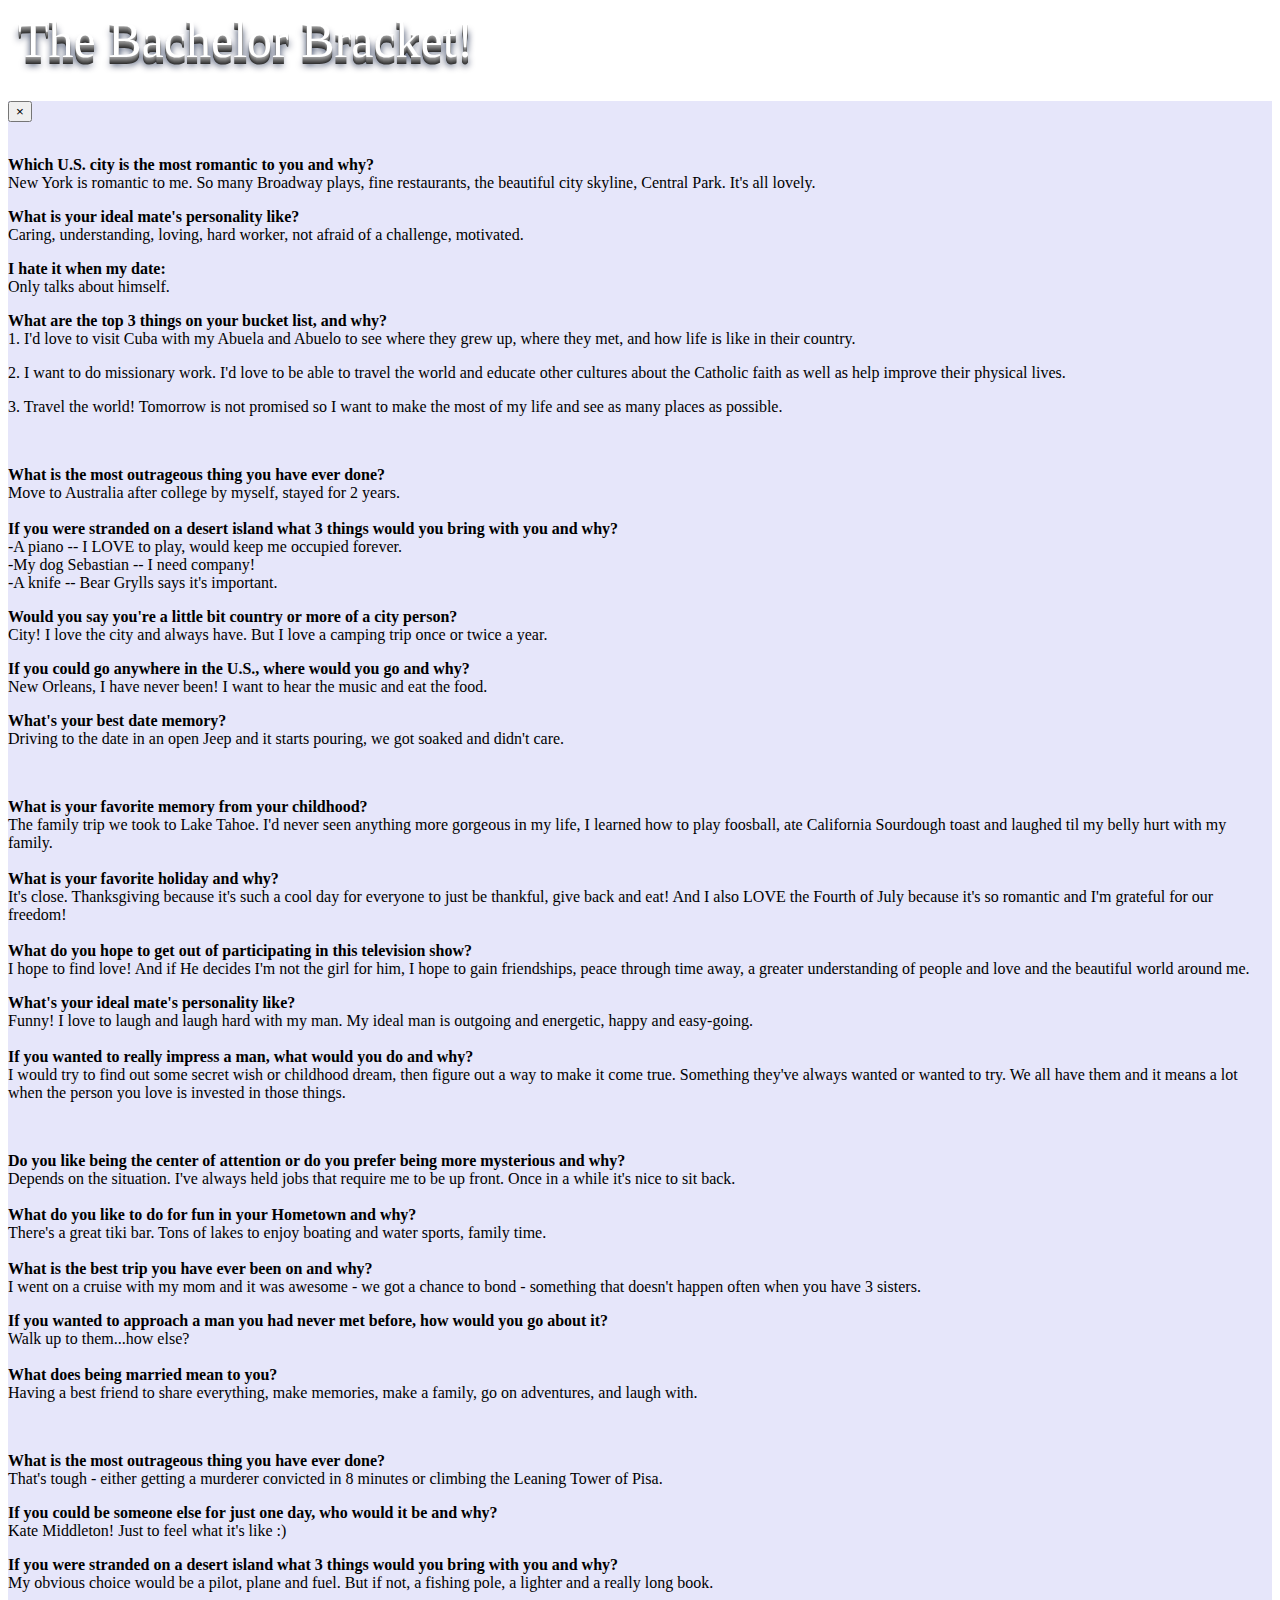
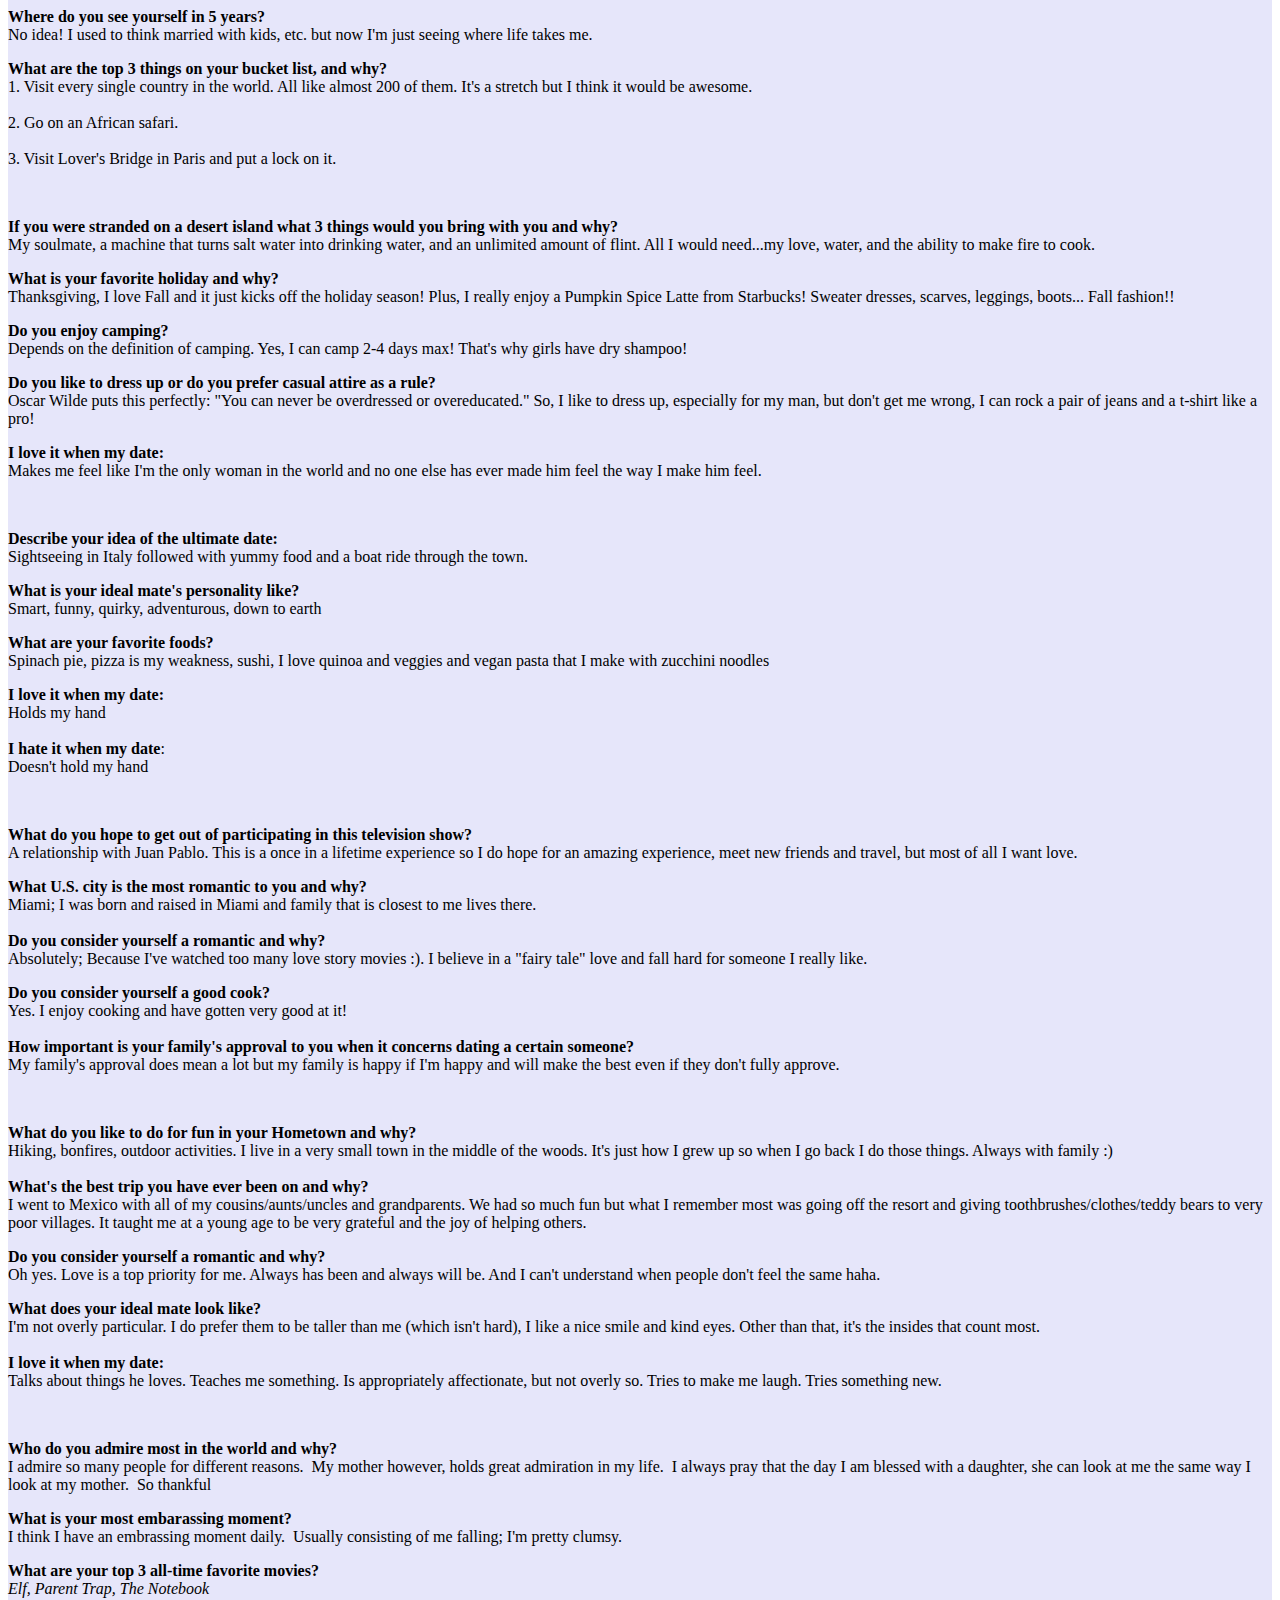
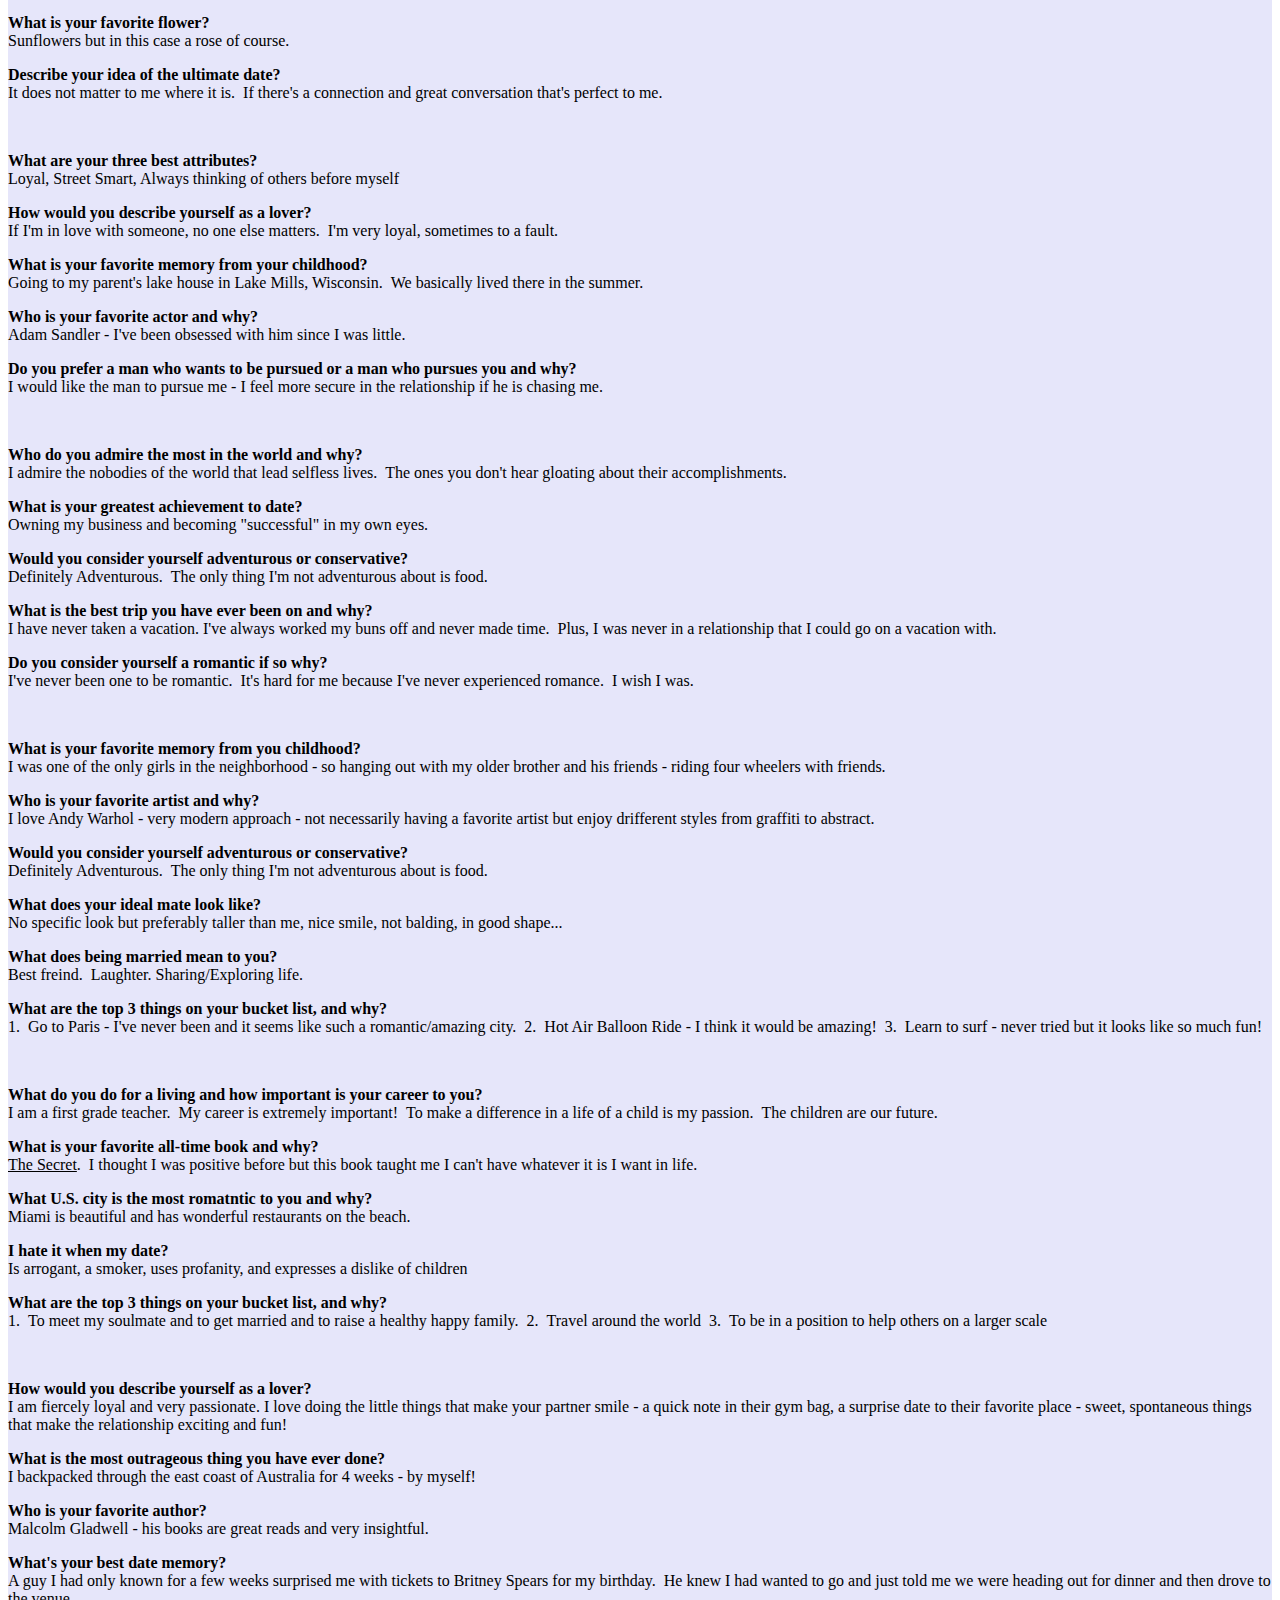
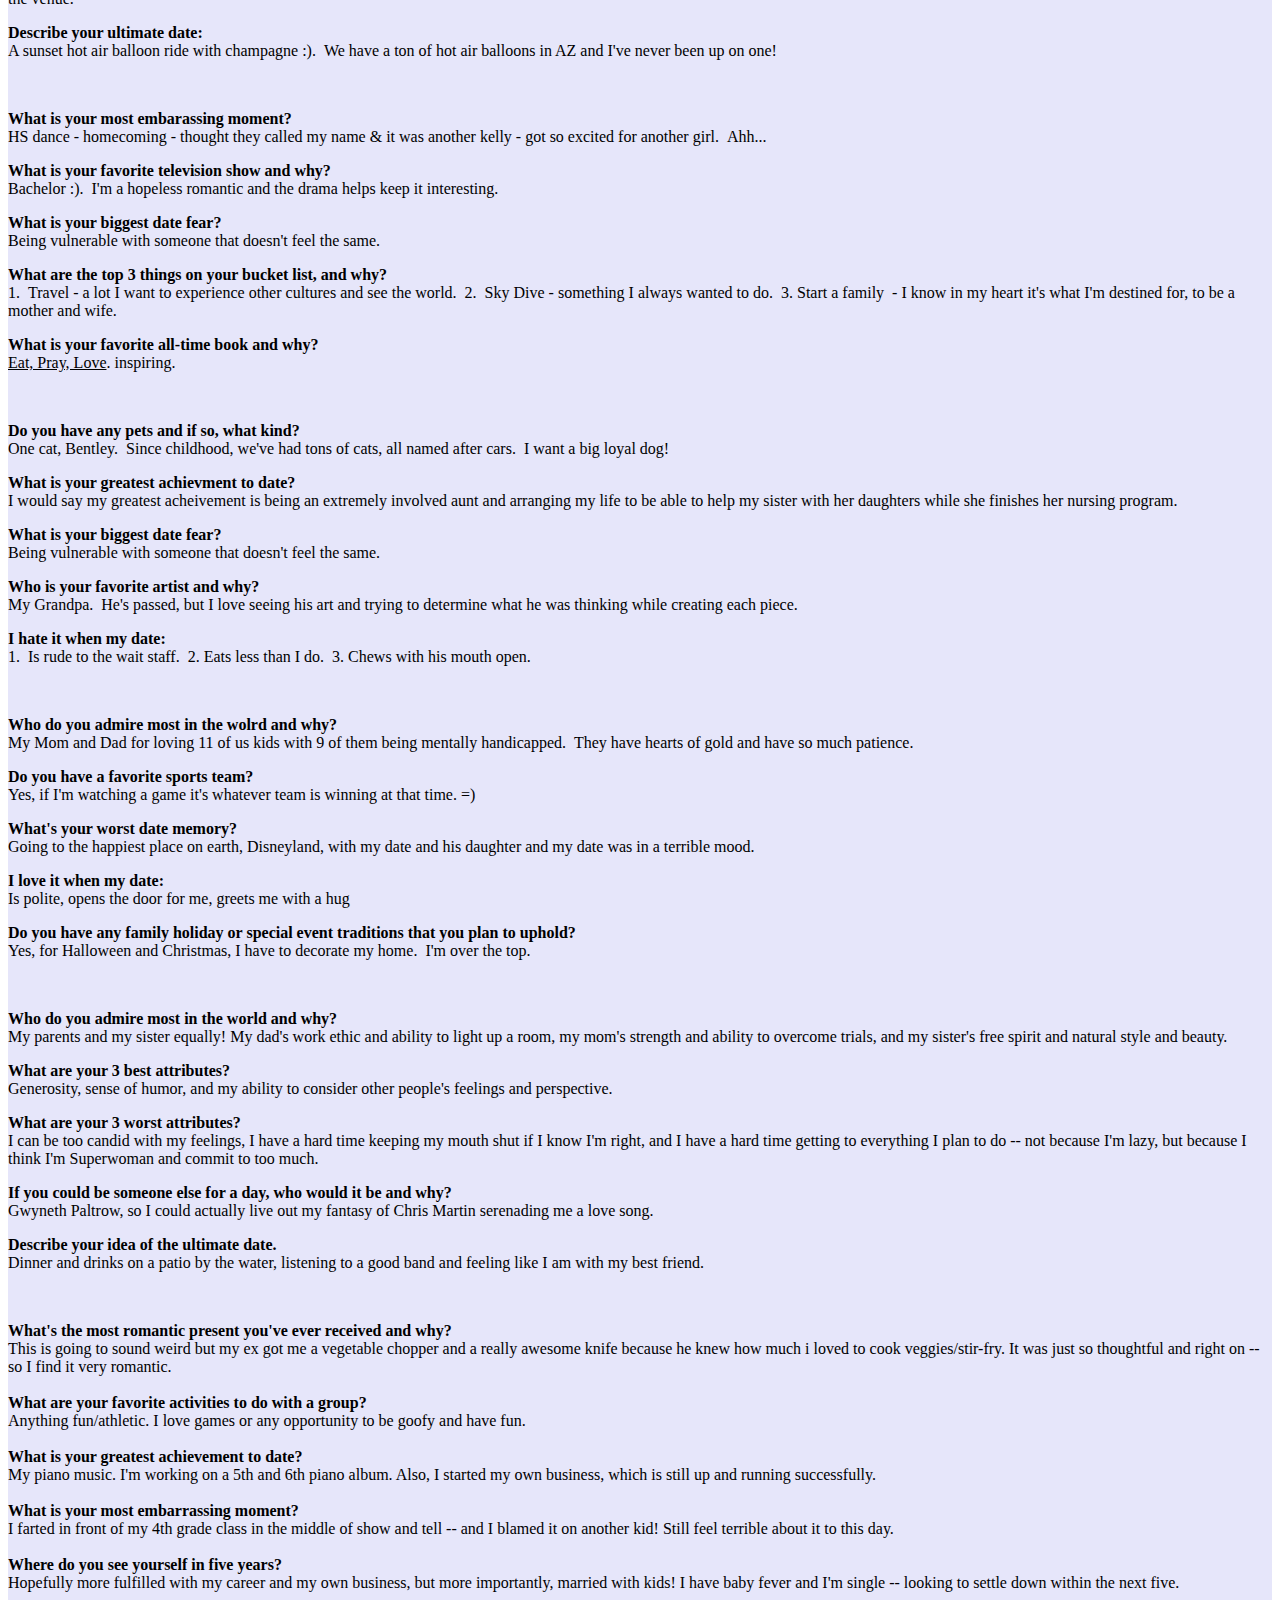
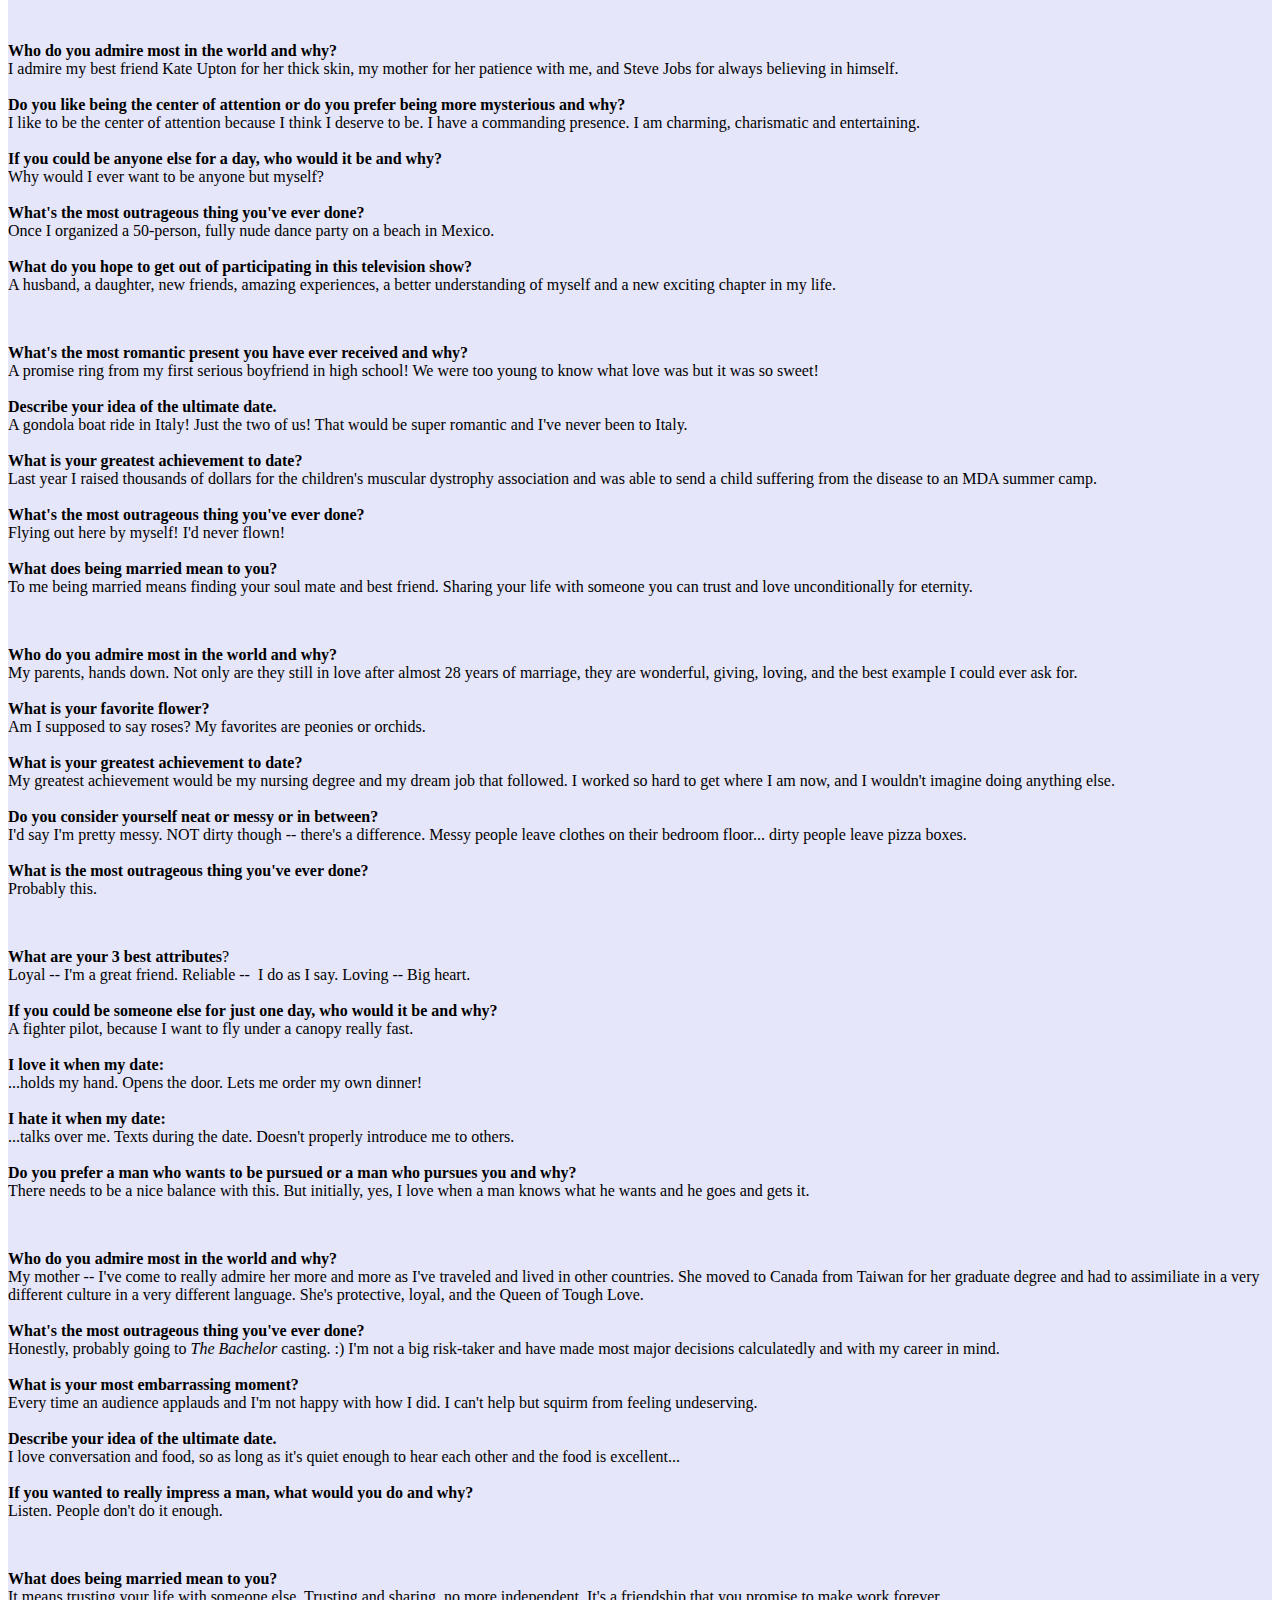
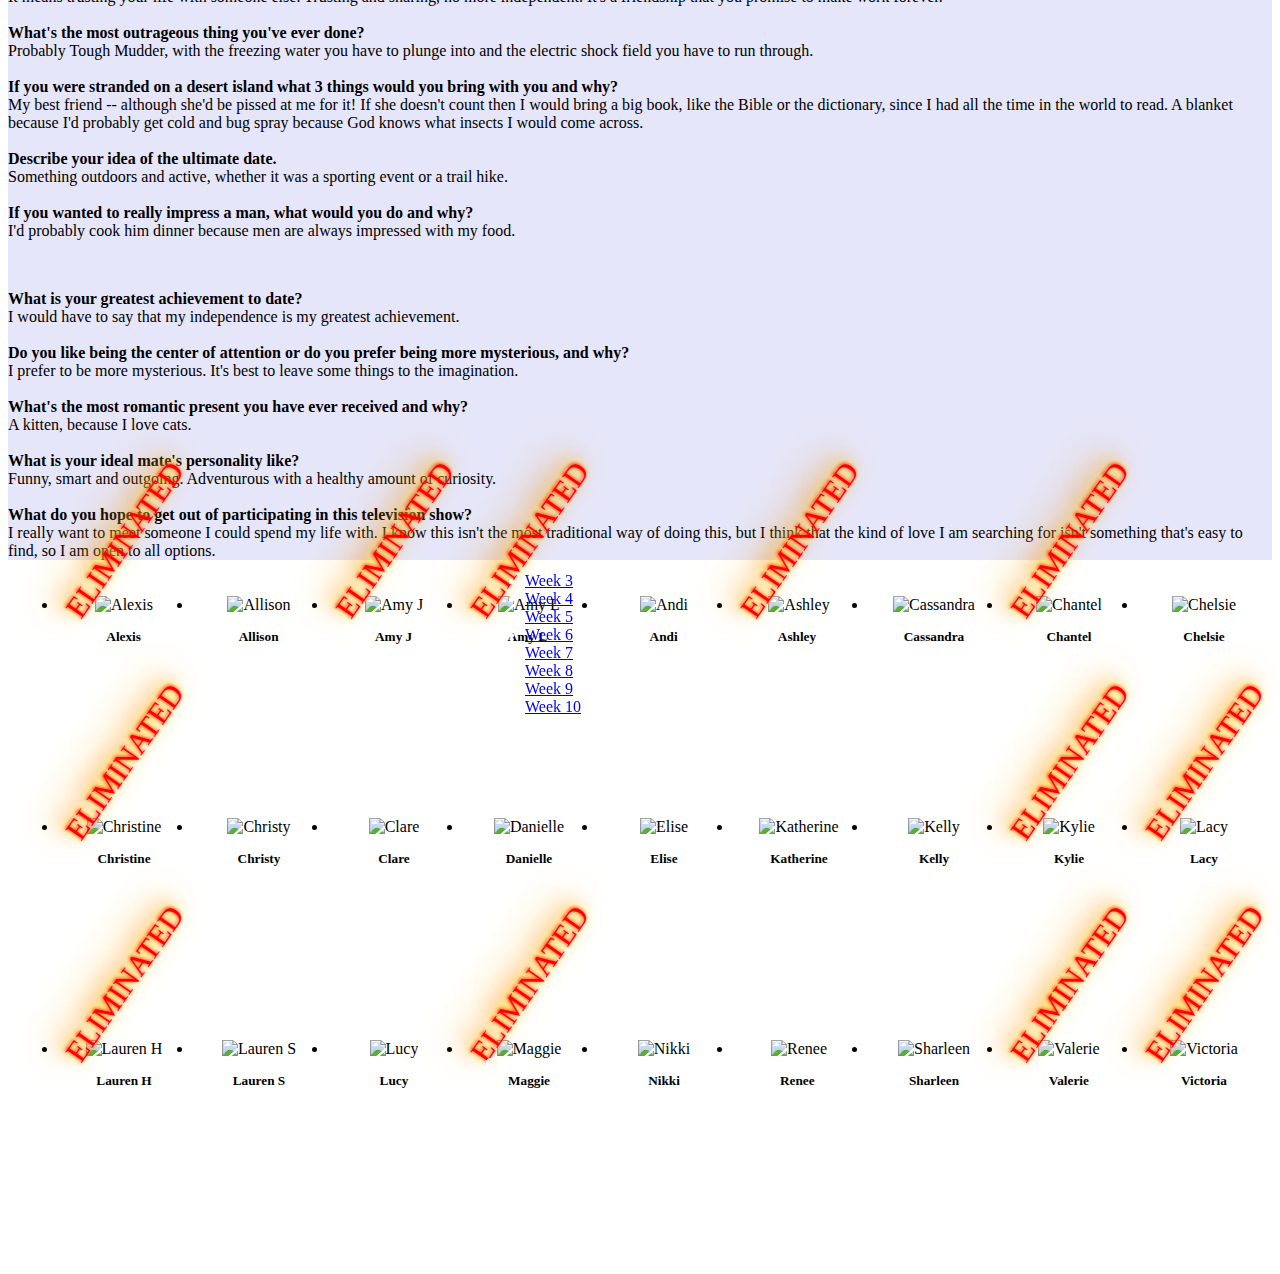
==== bachelor18/index.html @ 8a9aaf21 "shifting directories" ====
<!doctype html>
<html lang="us">
<head>
	<meta charset="utf-8">
	<title>The Bachelor Bracket</title>
	<link href="css/dark-hive/jquery-ui-1.10.3.custom.css" rel="stylesheet">
	<link href="css/bootstrap.min.css" rel="stylesheet">
	<link href="css/bootstrap-select.min.css" rel="stylesheet">
	<script src="js/jquery-1.9.1.js"></script>
	<script src="js/jquery-ui-1.10.3.custom.js"></script>
	<script src="js/bootstrap.min.js"></script>
	<script src="js/bootstrap-select.min.js"></script>

	<style>
		#sortable { float: left; width: 65%; min-height: 12em;}
  		  .sortable.custom-state-active { background: #eee; }
		  .sortable li { float: left; width:130px; height: 214px; margin: 3px 3px 3px 0; padding: 1px; text-align: center;}
		  .sortable li a { float: right; }
		  .sortable li img { width: 100%; cursor: move; }

  		.dropContainer {height: 257px; padding: 1%; }
  		.dropContainer h4 { line-height: 16px; margin: 0 0 0.4em; }
		.dropContainer h4 .ui-icon { float: left; }
		.dropContainer .sortable h5 { display: none;}

		body {
			background-image: url(pics/background.jpg);
			background-size: cover;
		}

		.podbar {
		    bottom:0;
		    position:fixed;
		    z-index:150;
		    height:45px;
		    width:100%;
		}

		.hidden {
			pointer-events: none;
		}

		.threeDHeader {
			display:block;
			color: #fff;
        	text-shadow: 0px 1px 0px #999, 0px 2px 0px #888, 0px 3px 0px #777, 0px 4px 0px #666, 0px 5px 0px #555, 0px 6px 0px #444, 0px 7px 0px #333, 0px 8px 7px #001135;
        	font: 50px 'ChunkFiveRegular';
		}

		.eliminatedText {
			display:block;
			position:relative;
			text-shadow: 0px -1px 4px red, 0px -2px 10px yellow, 0px -10px 20px #ff8000, 0px -18px 40px orange;
			opacity: 1;
			bottom:130px;
			right: 14px;
			color: red;
        	font: 30px 'LeagueGothicRegular';
			transform:rotate(305deg);
			-ms-transform:rotate(305deg);
			-moz-transform: rotate(305deg);
			-webkit-transform:rotate(305deg); /* Safari and Chrome */
		}

	</style>
	</head>
<body>

	<script>

	    $(function() {
	    	$( "#tabs" ).tabs();

	        var $sortable = $( "#sortable" ),
	        $dropContainer = $( "#container1" );
	        var $dropContainer2 = $("#container2");
	        var $dropContainer3 = $("#container3");
	        var $dropContainer4 = $("#container4");
	        var $dropContainer5 = $("#container5");
	        var $dropContainer6 = $("#container6");
	        var $dropContainer7 = $("#container7");
	        var $dropContainer8 = $("#container8");
		 
		    // let the women be draggable items
		    $( "li", $sortable ).draggable({
		      cancel: "a.glyphicon", // clicking an icon won't initiate dragging
		      revert: "invalid", // when not dropped, the item will revert back to its initial position
		      containment: "document",
		      appendTo: $(".row"),
		      helper: "clone",
		      cursor: "move",
		      start: function(event, ui) {
		      	var offset = $(document).scrollTop();
		      	ui.helper.css({width:'130px',height:'214px', position:'absolute', bottom:"100px"});
		      }
		    });

		    // Make the group of women droppable as well so that they can be put back into the list
		    $sortable.droppable({
		      accept: ".dropContainer li",
		      activeClass: "custom-state-active",
		      drop: function( event, ui ) {
		        removePic( ui.draggable );
		        $(ui.helper).remove(); //destroy clone
           	    $(ui.draggable).remove(); //remove from list
		      }
		    });

		    $('.eliminatedWomen').draggable({disabled:true });
		 
		    //drop women into the container
		    $dropContainer.droppable({
		      accept: "#sortable > li",
			  drop: function( event, ui ) {
			  	var duplicateWoman = $(this).find("#" + $(ui.draggable).attr('id'));
			  	var str = $(ui.draggable).attr('id');
			  	var id = str.replace("_", " ");
			  	var listLength = $('#container1 li').length;
			  	document.getElementById("numberPicked1").innerHTML = listLength == 13 ? 13 : listLength+1;

			  	if (listLength == 13)
			  		alertError("Nice try,", " but you can't add more than 13 women for this week.");

			  	else if (duplicateWoman.length > 0) {
			  		document.getElementById("numberPicked1").innerHTML = $('#container1 li').length; 
			  		alertError(id, " may be hot, but you can't add her twice. Pick someone else.");
			  	}

			  	else {
			  		var copy = $(ui.draggable).clone().draggable({
				      revert: function(valid_drop) {
				      		if(!valid_drop) {
				      			$(this).removeClass("inmotion");
				      			document.getElementById("numberPicked1").innerHTML = $('#container1 li').length;
				      			return true; 
				      		}
				      		else {
				      			$(this).removeClass("inmotion");
				      			document.getElementById("numberPicked1").innerHTML = $('#container1 li').length; 
				      		}
				      	}, // when not dropped, the item will revert back to its initial position
				      containment: "document",
				      cursor: "move",
				      drag: function(event, ui) {
		        	  	document.getElementById("numberPicked1").innerHTML = $('#container1 li').length-1;
		      		  },
				    });
					addPic(copy, $(this)); //add a clone so that the original will stay in the list
			    }
			  }
		    });

		    //drop women into the container
		    $dropContainer2.droppable({
		      accept: "#sortable > li",
			  drop: function( event, ui ) {
			  	var duplicateWoman = $(this).find("#" + $(ui.draggable).attr('id'));
			  	var previousWeekCheck = $dropContainer.find("#" + $(ui.draggable).attr('id'));
			  	var str = $(ui.draggable).attr('id');
			  	var id = str.replace("_", " ");
			  	var listLength = $('#container2 li').length;
			  	document.getElementById("numberPicked2").innerHTML = listLength == 10 ? 10 : listLength+1;

			  	if ($('#container2 li').length == 10)
			  		alertError("Nice try,", " but you can't add more than 10 women for this week.");

			  	else if (duplicateWoman.length > 0) {
			  		document.getElementById("numberPicked2").innerHTML = $('#container2 li').length; 
			  		alertError(id, " may be hot, but you can't add her twice. Pick someone else.");
			  	}

			  	else if (previousWeekCheck.length < 1) {
			  		document.getElementById("numberPicked2").innerHTML = $('#container2 li').length;
			  		alertError(id, " wasn't picked last week. Go change your picks, or choose a different woman.");
			  	}

			  	else {
			  		var copy = $(ui.draggable).clone().draggable({
				      revert: function(valid_drop) {
				      		if(!valid_drop) {
				      			$(this).removeClass("inmotion");
				      			document.getElementById("numberPicked2").innerHTML = $('#container2 li').length;
				      			return true; 
				      		}
				      		else {
				      			$(this).removeClass("inmotion");
				      			document.getElementById("numberPicked2").innerHTML = $('#container2 li').length; 
				      		}
				      	}, // when not dropped, the item will revert back to its initial position
				      containment: "document",
				      cursor: "move",				      
				      drag: function(event, ui) {
		        	  	document.getElementById("numberPicked2").innerHTML = $('#container2 li').length-1;
		      		  },
				    });
					addPic(copy, $(this)); //add a clone so that the original will stay in the list
			    }
			  }
		    });

		     //drop women into the container
		    $dropContainer3.droppable({
		      accept: "#sortable > li",
			  drop: function( event, ui ) {
			  	var duplicateWoman = $(this).find("#" + $(ui.draggable).attr('id'));
			  	var previousWeekCheck = $dropContainer2.find("#" + $(ui.draggable).attr('id'));
			  	var str = $(ui.draggable).attr('id');
			  	var id = str.replace("_", " ");
			  	var listLength = $('#container3 li').length;
			  	document.getElementById("numberPicked3").innerHTML = listLength == 7 ? 7 : listLength+1;

			  	if ($('#container3 li').length == 7)
			  		alertError("Nice try,", " but you can't add more than 7 women for this week.");

			  	else if (duplicateWoman.length > 0) {
			  		document.getElementById("numberPicked3").innerHTML = $('#container3 li').length; 
			  		alertError(id, " may be hot, but you can't add her twice. Pick someone else.");
			  	}

			  	else if (previousWeekCheck.length < 1) {
			  		document.getElementById("numberPicked3").innerHTML = $('#container3 li').length; 
			  		alertError(id, " wasn't picked last week. Go change your picks, or choose a different woman.");
			  	}
			  	else {
			  		var copy = $(ui.draggable).clone().draggable({
				      revert: function(valid_drop) {
				      		if(!valid_drop) {
				      			$(this).removeClass("inmotion");
				      			document.getElementById("numberPicked3").innerHTML = $('#container3 li').length;
				      			return true; 
				      		}
				      		else {
				      			$(this).removeClass("inmotion");
				      			document.getElementById("numberPicked3").innerHTML = $('#container3 li').length; 
				      		}
				      	}, // when not dropped, the item will revert back to its initial position
				      containment: "document",
				      cursor: "move",				      
				      drag: function(event, ui) {
		        	  	document.getElementById("numberPicked3").innerHTML = $('#container3 li').length-1;
		      		  },
				    });
					addPic(copy, $(this)); //add a clone so that the original will stay in the list
			    }
			  }
		    });

		    //drop women into the container
		    $dropContainer4.droppable({
		      accept: "#sortable > li",
			  drop: function( event, ui ) {
			  	var duplicateWoman = $(this).find("#" + $(ui.draggable).attr('id'));
			  	var previousWeekCheck = $dropContainer3.find("#" + $(ui.draggable).attr('id'));
			  	var str = $(ui.draggable).attr('id');
			  	var id = str.replace("_", " ");
			  	var listLength = $('#container4 li').length;
			  	document.getElementById("numberPicked4").innerHTML = listLength == 5 ? 5 : listLength+1;

			  	if ($('#container4 li').length == 5)
			  		alertError("Nice try,", " but you can't add more than 5 women for this week.");

			  	else if (duplicateWoman.length > 0) {
			  		document.getElementById("numberPicked4").innerHTML = $('#container4 li').length; 
			  		alertError(id, " may be hot, but you can't add her twice. Pick someone else.");
			  	}

			  	else if (previousWeekCheck.length < 1) {
			  		document.getElementById("numberPicked4").innerHTML = $('#container4 li').length; 
			  		alertError(id, " wasn't picked last week. Go change your picks, or choose a different woman.");
			  	}

			  	else {
			  		var copy = $(ui.draggable).clone().draggable({
				      revert: function(valid_drop) {
				      		if(!valid_drop) {
				      			$(this).removeClass("inmotion");
				      			document.getElementById("numberPicked4").innerHTML = $('#container4 li').length;
				      			return true; 
				      		}
				      		else {
				      			$(this).removeClass("inmotion");
				      			document.getElementById("numberPicked4").innerHTML = $('#container4 li').length; 
				      		}
				      	}, // when not dropped, the item will revert back to its initial position
				      containment: "document",
				      cursor: "move",				      
				      drag: function(event, ui) {
		        	  	document.getElementById("numberPicked4").innerHTML = $('#container4 li').length-1;
		      		  },
				    });
					addPic(copy, $(this)); //add a clone so that the original will stay in the list
			    }
			  }
		    });

		    		    //drop women into the container
		    $dropContainer5.droppable({
		      accept: "#sortable > li",
			  drop: function( event, ui ) {
			  	var duplicateWoman = $(this).find("#" + $(ui.draggable).attr('id'));
			  	var previousWeekCheck = $dropContainer4.find("#" + $(ui.draggable).attr('id'));
			  	var str = $(ui.draggable).attr('id');
			  	var id = str.replace("_", " ");
			  	var listLength = $('#container5 li').length;
			  	document.getElementById("numberPicked5").innerHTML = listLength == 4 ? 4 : listLength+1;

			  	if ($('#container5 li').length == 4)
			  		alertError("Nice try,", " but you can't add more than 4 women for this week.");

			  	else if (duplicateWoman.length > 0) {
			  		document.getElementById("numberPicked5").innerHTML = $('#container5 li').length; 
			  		alertError(id, " may be hot, but you can't add her twice. Pick someone else.");
			  	}

			  	else if (previousWeekCheck.length < 1) {
			  		document.getElementById("numberPicked5").innerHTML = $('#container5 li').length; 
			  		alertError(id, " wasn't picked last week. Go change your picks, or choose a different woman.");
			  	}
			  	else {
			  		var copy = $(ui.draggable).clone().draggable({
				      revert: function(valid_drop) {
				      		if(!valid_drop) {
				      			$(this).removeClass("inmotion");
				      			document.getElementById("numberPicked5").innerHTML = $('#container5 li').length;
				      			return true; 
				      		}
				      		else {
				      			$(this).removeClass("inmotion");
				      			document.getElementById("numberPicked5").innerHTML = $('#container5 li').length; 
				      		}
				      	}, // when not dropped, the item will revert back to its initial position
				      containment: "document",
				      cursor: "move",				      
				      drag: function(event, ui) {
		        	  	document.getElementById("numberPicked5").innerHTML = $('#container5 li').length-1;
		      		  },
				    });
					addPic(copy, $(this)); //add a clone so that the original will stay in the list
			    }
			  }
		    });

		    //drop women into the container
		    $dropContainer6.droppable({
		      accept: "#sortable > li",
			  drop: function( event, ui ) {
			  	var duplicateWoman = $(this).find("#" + $(ui.draggable).attr('id'));
			  	var previousWeekCheck = $dropContainer5.find("#" + $(ui.draggable).attr('id'));
			  	var str = $(ui.draggable).attr('id');
			  	var id = str.replace("_", " ");
			  	var listLength = $('#container6 li').length;
			  	document.getElementById("numberPicked6").innerHTML = listLength == 3 ? 3 : listLength+1;

			  	if ($('#container6 li').length == 3)
			  		alertError("Nice try,", " but you can't add more than 3 women for this week.");

			  	else if (duplicateWoman.length > 0) {
			  		document.getElementById("numberPicked6").innerHTML = $('#container6 li').length; 
			  		alertError(id, " may be hot, but you can't add her twice. Pick someone else.");
			  	}

			  	else if (previousWeekCheck.length < 1) {
			  		document.getElementById("numberPicked6").innerHTML = $('#container6 li').length;
			  		alertError(id, " wasn't picked last week. Go change your picks, or choose a different woman.");
			  	}
			  	else {
			  		var copy = $(ui.draggable).clone().draggable({
				      revert: function(valid_drop) {
				      		if(!valid_drop) {
				      			$(this).removeClass("inmotion");
				      			document.getElementById("numberPicked6").innerHTML = $('#container6 li').length;
				      			return true; 
				      		}
				      		else {
				      			$(this).removeClass("inmotion");
				      			document.getElementById("numberPicked6").innerHTML = $('#container6 li').length; 
				      		}
				      	}, // when not dropped, the item will revert back to its initial position
				      containment: "document",
				      cursor: "move",				      
				      drag: function(event, ui) {
		        	  	document.getElementById("numberPicked6").innerHTML = $('#container6 li').length-1;
		      		  },
				    });
					addPic(copy, $(this)); //add a clone so that the original will stay in the list
			    }
			  }
		    });

		    //drop women into the container
		    $dropContainer7.droppable({
		      accept: "#sortable > li",
			  drop: function( event, ui ) {
			  	var duplicateWoman = $(this).find("#" + $(ui.draggable).attr('id'));
			  	var previousWeekCheck = $dropContainer6.find("#" + $(ui.draggable).attr('id'));
			  	var str = $(ui.draggable).attr('id');
			  	var id = str.replace("_", " ");
			  	var listLength = $('#container7 li').length;
			  	document.getElementById("numberPicked7").innerHTML = listLength == 2 ? 2 : listLength+1;

			  	if ($('#container7 li').length == 2)
			  		alertError("Nice try,", " but you can't add more than 2 women for this week.");

			  	else if (duplicateWoman.length > 0) {
			  		document.getElementById("numberPicked7").innerHTML = $('#container7 li').length; 
			  		alertError(id, " may be hot, but you can't add her twice. Pick someone else.");
			  	}

			  	else if (previousWeekCheck.length < 1) {
			  		document.getElementById("numberPicked7").innerHTML = $('#container7 li').length; 
			  		alertError(id, " wasn't picked last week. Go change your picks, or choose a different woman.");
			  	}
			  	else {
			  		var copy = $(ui.draggable).clone().draggable({
				      revert: function(valid_drop) {
				      		if(!valid_drop) {
				      			$(this).removeClass("inmotion");
				      			document.getElementById("numberPicked7").innerHTML = $('#container7 li').length;
				      			return true; 
				      		}
				      		else {
				      			$(this).removeClass("inmotion");
				      			document.getElementById("numberPicked7").innerHTML = $('#container7 li').length;
				      		}
				      	}, // when not dropped, the item will revert back to its initial position
				      containment: "document",
				      cursor: "move",				      
				      drag: function(event, ui) {
		        	  	document.getElementById("numberPicked7").innerHTML = $('#container7 li').length-1;
		      		  },
				    });
					addPic(copy, $(this)); //add a clone so that the original will stay in the list
			    }
			  }
		    });

		    //drop women into the container
		    $dropContainer8.droppable({
		      accept: "#sortable > li",
			  drop: function( event, ui ) {
			  	var duplicateWoman = $(this).find("#" + $(ui.draggable).attr('id'));
			  	var previousWeekCheck = $dropContainer7.find("#" + $(ui.draggable).attr('id'));
			  	var str = $(ui.draggable).attr('id');
			  	var id = str.replace("_", " ");
			  	var listLength = $('#container8 li').length;
			  	document.getElementById("numberPicked8").innerHTML = listLength == 1 ? 1 : listLength+1;

			  	if ($('#container8 li').length == 1)
			  		alertError("Nice try,", " but you can't add more than 1 woman for this week.");

			  	else if (duplicateWoman.length > 0) {
			  		document.getElementById("numberPicked8").innerHTML = $('#container8 li').length; 
			  		alertError(id, " may be hot, but you can't add her twice. Pick someone else.");
			  	}

			  	else if (previousWeekCheck.length < 1) {
			  		document.getElementById("numberPicked8").innerHTML = $('#container8 li').length; 
			  		alertError(id, " wasn't picked last week. Go change your picks, or choose a different woman.");
			  	}
			  	else {
			  		var copy = $(ui.draggable).clone().draggable({
				      revert: function(valid_drop) {
				      		if(!valid_drop) {
				      			$(this).removeClass("inmotion");
				      			document.getElementById("numberPicked8").innerHTML = $('#container8 li').length;
				      			return true; 
				      		}
				      		else {
				      			$(this).removeClass("inmotion");
				      			document.getElementById("numberPicked8").innerHTML = $('#container8 li').length; 
				      		}
				      	}, // when not dropped, the item will revert back to its initial position
				      containment: "document",
				      cursor: "move",				      
				      drag: function(event, ui) {
		        	  	document.getElementById("numberPicked8").innerHTML = $('#container8 li').length-1;
		      		  },
				    });
					addPic(copy, $(this)); //add a clone so that the original will stay in the list
			    }
			  }
		    });
		 


		    function addPic($pic, $container) {
		      $pic.fadeOut(function() {
		        var $list = $( "ul", $container ).length ?
		          $( "ul", $container ) :
		          $( "<ul class='sortable ui-helper-reset'/>" ).appendTo( $container );
        		$pic.appendTo( $list ).fadeIn(function() {
          		$pic
            		.animate({ width: "75px", height:"112px" })
        		});
		      });
		      $('#alertError').hide(); //hide the error message after a new woman has been added
		    }

			function removePic( $pic ) {
		      $pic.fadeOut(function() {
          		$pic
            		.animate({ width: "130px", height:"195px" })
        	  });
		    }
		 });

		function alertError(id, error) {
				$('#alertError').removeClass("hidden");
			    $('#alertError').html("<div class='alert alert-danger'>" + "<strong>" + id + "</strong>" + error + 
			    	"<button type='button' id = 'closeButton' class='close' data-dismiss='alert' aria-hidden='true'>×</button> </div>");
      			$('#alertError').slideDown("slow");
		}

		$('#alertError').bind('close.bs.alert', function() {
			$('#alertError').addClass("hidden"); //Need hidden class so that the links at the bottom of the page can be clicked
		})
		//Above event won't call for whatever reason when you click the x button
		//Need special click event for bootstrap close button, again, I have no idea why.
		$(document).on("click", "#closeButton", function(event){
			$('#alertError').addClass("hidden");
		});
	</script>

<h1 style = "position: relative; bottom: 10px; left: 10px; color:white;"><strong><span class="threeDHeader" >The Bachelor Bracket!</span></strong></h1>
<!-- Initially hidden alert class to be set by alert functions -->
<div id = "alertError" class = "podbar hidden">
</div>

<!-- Modal -->
<div class="modal fade" id="myModal" tabindex="-1" role="dialog" aria-labelledby="myModalLabel" aria-hidden="true">
  <div class="modal-dialog">
    <div class="modal-content" id = "myModalBackground" style = "background-color:lavender">
      <div class="modal-body">
      	<button type="button" class="close" data-dismiss="modal" aria-hidden="true">&times;</button>
      	<div id="myModalBody"></div>
      	<div id="bio_Alexis" class = "hide allBios">
      		<br>
  			<p><strong>Which U.S. city is the most romantic to you and why?</strong><br /> New York is romantic to me. So many Broadway plays, fine restaurants, the beautiful city skyline, Central Park. It's all lovely.</p>
			<p><strong>What is your ideal mate's personality like?<br /></strong>Caring, understanding, loving, hard worker, not afraid of a challenge, motivated.</p>
			<p><strong>I hate it when my date:</strong><br /> Only talks about himself.</p>
			<p><strong>What are the top 3 things on your bucket list, and why?<br /></strong>1. I'd love to visit Cuba with my Abuela and Abuelo to see where they grew up, where they met, and how life is like in their country.</p>
			<p>2. I want to do missionary work. I'd love to be able to travel the world and educate other cultures about the Catholic faith as well as help improve their physical lives.</p>
			<p>3. Travel the world! Tomorrow is not promised so I want to make the most of my life and see as many places as possible.</p>
      	</div>
      	<div id="bio_Allison" class = "hide allBios">
      		<br>
			<p><strong>What is the most outrageous thing you have ever done?<br /></strong>Move to Australia after college by myself, stayed for 2 years.<strong><br /></strong><strong><br />If you were stranded on a desert island what 3 things would you bring with you and why?<br /></strong>-A piano -- I LOVE to play, would keep me occupied forever.<br />-My dog Sebastian -- I need company!<br />-A knife -- Bear Grylls says it's important.</p>
			<p><strong>Would you say you're a little bit country or more of a city person?<br /></strong>City! I love the city and always have. But I love a camping trip once or twice a year.</p>
			<p><strong>If you could go anywhere in the U.S., where would you go and why?<br /></strong>New Orleans, I have never been! I want to hear the music and eat the food.</p>
			<p><b>What's your best date memory?</b><br />Driving to the date in an open Jeep and it starts pouring, we got soaked and didn't care.</p>
      	</div>
      	<div id="bio_Amy_J" class = "hide allBios">
      		<br>
      		<p><strong>What is your favorite memory from your childhood?<br /></strong>The family trip we took to Lake Tahoe. I'd never seen anything more gorgeous in my life, I learned how to play foosball, ate California Sourdough toast and laughed til my belly hurt with my family.<strong><br /><br />What is your favorite holiday and why?<br /></strong>It's close. Thanksgiving because it's such a cool day for everyone to just be thankful, give back and eat! And I also LOVE the Fourth of July because it's so romantic and I'm grateful for our freedom!<br /><br /><strong>What do you hope to get out of participating in this television show?<br /></strong>I hope to find love! And if He decides I'm not the girl for him, I hope to gain friendships, peace through time away, a greater understanding of people and love and the beautiful world around me.</p>
			<p><strong>What's your ideal mate's personality like?<br /></strong>Funny! I love to laugh and laugh hard with my man. My ideal man is outgoing and energetic, happy and easy-going.<strong><br /></strong><strong><br />If you wanted to really impress a man, what would you do and why?<br /></strong>I would try to find out some secret wish or childhood dream, then figure out a way to make it come true. Something they've always wanted or wanted to try. We all have them and it means a lot when the person you love is invested in those things.</p>	
      	</div>
      	<div id="bio_Amy_L" class = "hide allBios">
      		<br>
	      	<p><strong>Do you like being the center of attention or do you prefer being more mysterious and why?<br /></strong>Depends on the situation. I've always held jobs that require me to be up front. Once in a while it's nice to sit back.<strong><br /><br />What do you like to do for fun in your Hometown and why?<br /></strong>There's a great tiki bar. Tons of lakes to enjoy boating and water sports, family time.&nbsp;<br /><br /><strong>What is the best trip you have ever been on and why?<br /></strong>I went on a cruise with my mom and it was awesome - we got a chance to bond - something that doesn't happen often when you have 3 sisters.</p>
			<p><strong>If you wanted to approach a man you had never met before, how would you go about it?<br /></strong>Walk up to them...how else?&nbsp;<strong><br /></strong><strong><br />What does being married mean to you?<br /></strong>Having a best friend to share everything, make memories, make a family, go on adventures, and laugh with.</p>	
      	</div>
      	<div id="bio_Andi" class = "hide allBios">
      		<br>
			<p><strong>What is the most outrageous thing you have ever done?</strong><br /> That's tough - either getting a murderer convicted in 8 minutes or climbing the Leaning Tower of Pisa.</p>
			<p><strong>If you could be someone else for just one day, who would it be and why?<br /></strong>Kate Middleton! Just to feel what it's like :)</p>
			<p><strong>If you were stranded on a desert island what 3 things would you bring with you and why?</strong><br /> My obvious choice would be a pilot, plane and fuel. But if not, a fishing pole, a lighter and a really long book.</p>
			<p><strong>Where do you see yourself in 5 years?<br /></strong>No idea! I used to think married with kids, etc. but now I'm just seeing where life takes me.</p>
			<p><b>What are the top 3 things on your bucket list, and why?</b><br />1. Visit every single country in the world. All like almost 200 of them. It's a stretch but I think it would be awesome.<br /><br />2. Go on an African safari.<br /><br />3. Visit Lover's Bridge in Paris and put a lock on it.</p>
      	</div>
      	<div id="bio_Ashley" class = "hide allBios">
      		<br>
			<p><strong>If you were stranded on a desert island what 3 things would you bring with you and why?</strong><br /> My soulmate, a machine that turns salt water into drinking water, and an unlimited amount of flint. All I would need...my love, water, and the ability to make fire to cook.</p>
			<p><strong>What is your favorite holiday and why?<br /></strong>Thanksgiving, I love Fall and it just kicks off the holiday season! Plus, I really enjoy a Pumpkin Spice Latte from Starbucks! Sweater dresses, scarves, leggings, boots... Fall fashion!!</p>
			<p><strong>Do you enjoy camping?</strong><br /> Depends on the definition of camping. Yes, I can camp 2-4 days max! That's why girls have dry shampoo!</p>
			<p><strong>Do you like to dress up or do you prefer casual attire as a rule?<br /></strong>Oscar Wilde puts this perfectly: "You can never be overdressed or overeducated." So, I like to dress up, especially for my man, but don't get me wrong, I can rock a pair of jeans and a t-shirt like a pro!</p>
			<p><strong>I love it when my date:</strong><br />Makes me feel like I'm the only woman in the world and no one else has ever made him feel the way I make him feel.</p>
      	</div>
      	<div id="bio_Cassandra" class = "hide allBios">
      		<br>
      		<p><strong>Describe your idea of the ultimate date:<br /></strong>Sightseeing in Italy followed with yummy food and a boat ride through the town.</p>
			<p><strong>What is your ideal mate's personality like?</strong><br /> Smart, funny, quirky, adventurous, down to earth</p>
			<p><strong>What are your favorite foods?<br /></strong>Spinach pie, pizza is my weakness, sushi, I love quinoa and veggies and vegan pasta that I make with zucchini noodles</p>
			<p><strong>I love it when my date:</strong><br />Holds my hand<br /><br /><strong>I hate it when my date</strong>:<br />Doesn't hold my hand</p>
      	</div>
      	<div id="bio_Chantel" class = "hide allBios">
      		<br>
      		<p><strong>What do you hope to get out of participating in this television show?<br /></strong>A relationship with Juan Pablo. This is a once in a lifetime experience so I do hope for an amazing experience, meet new friends and travel, but most of all I want love.</p>
			<p><strong>What U.S. city is the most romantic to you and why?<br /></strong>Miami; I was born and raised in Miami and family that is closest to me lives there.<br /><strong><br />Do you consider yourself a romantic and why?<br /></strong>Absolutely; <b></b>Because I've watched too many love story movies :). I believe in a "fairy tale" love and fall hard for someone I really like.</p>
			<p><strong>Do you consider yourself a good cook?<br /></strong>Yes. I enjoy cooking and have gotten very good at it!<strong><br /></strong><strong><br />How important is your family's approval to you when it concerns dating a certain someone?<br /></strong>My family's approval does mean a lot but my family is happy if I'm happy and will make the best even if they don't fully approve.</p>
      	</div>
      	<div id="bio_Chelsie" class = "hide allBios">
      		<br>
      		<p><strong>What do you like to do for fun in your Hometown and why?<br /></strong>Hiking, bonfires, outdoor activities. I live in a very small town in the middle of the woods. It's just how I grew up so when I go back I do those things. Always with family :)<br /><br /><strong>What's the best trip you have ever been on and why?<br /></strong>I went to Mexico with all of my cousins/aunts/uncles and grandparents. We had so much fun but what I remember most was going off the resort and giving toothbrushes/clothes/teddy bears to very poor villages. It taught me at a young age to be very grateful and the joy of helping others.</p>
			<p><strong>Do you consider yourself a romantic and why?<br /></strong>Oh yes. Love is a top priority for me. Always has been and always will be. And I can't understand when people don't feel the same haha.</p>
			<p><strong>What does your ideal mate look like?<br /></strong>I'm not overly particular. I do prefer them to be taller than me (which isn't hard), I like a nice smile and kind eyes. Other than that, it's the insides that count most.<strong><br /></strong><strong><br />I love it when my date:<br /></strong>Talks about things he loves. Teaches me something. Is appropriately affectionate, but not overly so. Tries to make me laugh. Tries something new.<strong><br /></strong></p>
      	</div>
      	<div id="bio_Christine" class = "hide allBios">
      		<br>
      		<p><strong>Who do you admire most in the world and why?</strong><br /> I admire so many people for different reasons. &nbsp;My mother however, holds great admiration in my life. &nbsp;I always pray that the day I am blessed with a daughter, she can look at me the same way I look at my mother. &nbsp;So thankful</p>
			<p><strong>What is your most embarassing moment?</strong><br />I think I have an embrassing moment daily. &nbsp;Usually consisting of me falling; I'm pretty clumsy.</p>
			<p><strong>What are your top 3 all-time favorite movies?</strong><br /> <em>Elf, Parent Trap, The Notebook</em></p>
			<p><strong>What is your favorite flower?</strong><br />Sunflowers but in this case a rose of course.&nbsp;<span style="font-size: 12px; line-height: 16px;">&nbsp;</span></p>
			<p><strong>Describe your idea of the ultimate date?</strong><br /> It does not matter to me where it is. &nbsp;If there's a connection and great conversation that's perfect to me.</p>
      	</div>
      	<div id="bio_Christy" class = "hide allBios">
      		<br>
			<p><strong>What are your three best attributes?</strong><br /> Loyal, Street Smart, Always thinking of others before myself
			<p><strong>How would you describe yourself as a lover?</strong><br />If I'm in love with someone, no one else matters. &nbsp;I'm very loyal, sometimes to a fault.</p>
			<p><strong>What is your favorite memory from your childhood?</strong><br /> Going to my parent's lake house in Lake Mills, Wisconsin. &nbsp;We basically lived there in the summer.</p>
			<p><strong>Who is your favorite actor and why?</strong><br />Adam Sandler - I've been obsessed with him since I was little.&nbsp;</p>
			<p><strong>Do you prefer a man who wants to be pursued or a man who pursues you and why?</strong><br /> I would like the man to pursue me - I feel more secure in the relationship if he is chasing me.</p>	
      	</div>
      	<div id="bio_Clare" class = "hide allBios">
      		<br>
			<p><strong>Who do you admire the most in the world and why?</strong><br /> I admire the nobodies of the world that lead selfless lives. &nbsp;The ones you don't hear gloating about their accomplishments.</p>
			<p><strong>What is your greatest achievement to date?</strong><br />Owning my business and becoming "successful" in my own eyes.</p>
			<p><strong>Would you consider yourself adventurous or conservative?</strong><br /> Definitely Adventurous. &nbsp;The only thing I'm not adventurous about is food.</p>
			<p><strong>What is the best trip you have ever been on and why?</strong><br />I have never taken a vacation. I've always worked my buns off and never made time. &nbsp;Plus, I was never in a relationship that I could go on a vacation with.</p>
			<p><strong>Do you consider yourself a romantic if so why?</strong><br /> I've never been one to be romantic. &nbsp;It's hard for me because I've never experienced romance. &nbsp;I wish I was.</p>			
      	</div>
      	<div id="bio_Danielle" class = "hide allBios">
      		<br>
			<p><strong>What is your favorite memory from you childhood?</strong><br /> I was one of the only girls in the neighborhood - so hanging out with my older brother and his friends - riding four wheelers with friends.</p>
			<p><strong>Who is your favorite artist and why?</strong><br />I love Andy Warhol - very modern approach - not necessarily having a favorite artist but enjoy drifferent styles from graffiti to abstract.</p>
			<p><strong>Would you consider yourself adventurous or conservative?</strong><br /> Definitely Adventurous. &nbsp;The only thing I'm not adventurous about is food.</p>
			<p><strong>What does your ideal mate look like?</strong><br />No specific look but preferably taller than me, nice smile, not balding, in good shape...</p>
			<p><strong>What does being married mean to you?</strong><br />Best freind. &nbsp;Laughter. Sharing/Exploring life.</p>
			<p><strong>What are the top 3 things on your bucket list, and why?</strong><br />1. &nbsp;Go to Paris - I've never been and it seems like such a romantic/amazing city. &nbsp;2. &nbsp;Hot Air Balloon Ride - I think it would be amazing! &nbsp;3. &nbsp;Learn to surf - never tried but it looks like so much fun!</p>		
      	</div>
      	<div id="bio_Elise" class = "hide allBios">
      		<br>
			<p><strong>What do you do for a living and how important is your career to you?</strong><br /> I am a first grade teacher. &nbsp;My career is extremely important! &nbsp;To make a difference in a life of a child is my passion. &nbsp;The children are our future.</p>
			<p><strong>What is your favorite all-time book and why?</strong><br /><u>The Secret</u>. &nbsp;I thought I was positive before but this book taught me I can't have whatever it is I want in life.</p>
			<p><strong>What U.S. city is the most romatntic to you and why?</strong><br />Miami is beautiful and has wonderful restaurants on the beach.</p>
			<p><strong>I hate it when my date?</strong><br />Is arrogant, a smoker, uses profanity, and expresses a dislike of children</p>
			<p><strong>What are the top 3 things on your bucket list, and why?</strong><br />1. &nbsp;To meet my soulmate and to get married and to raise a healthy happy family. &nbsp;2. &nbsp;Travel around the world &nbsp;3. &nbsp;To be in a position to help others on a larger scale</p>
      	</div>
      	<div id="bio_Katherine" class = "hide allBios">
      		<br>
	      	<p><strong>How would you describe yourself as a lover?</strong><br />I am fiercely loyal and very passionate. I love doing the little things that make your partner smile - a quick note in their gym bag, a surprise date to their favorite place - sweet, spontaneous things that make the relationship exciting and fun!</p>
			<p><strong>What is the most outrageous thing you have ever done?</strong><br />I backpacked through the east coast of Australia for 4 weeks - by myself!</p>
			<p><strong>Who is your favorite author?</strong><br />Malcolm Gladwell - his books are great reads and very insightful.</p>
			<p><strong>What's your best date memory?</strong><br />A guy I had only known for a few weeks surprised me with tickets to Britney Spears for my birthday. &nbsp;He knew I had wanted to go and just told me we were heading out for dinner and then drove to the venue.</p>
			<p><strong>Describe your ultimate date:</strong><br />A sunset hot air balloon ride with champagne :). &nbsp;We have a ton of hot air balloons in AZ and I've never been up on one!</p>
      	</div>
      	<div id="bio_Kelly" class = "hide allBios">
      		<br>
      		<p><strong>What is your most embarassing moment?</strong><br />HS dance - homecoming - thought they called my name &amp; it was another kelly - got so excited for another girl. &nbsp;Ahh...</p>
			<p><strong>What is your favorite television show and why?</strong><br />Bachelor :). &nbsp;I'm a hopeless romantic and the drama helps keep it interesting.</p>
			<p><strong>What is your biggest date fear?</strong><br />Being vulnerable with someone that doesn't feel the same.</p>
			<p><strong>What are the top 3 things on your bucket list, and why?</strong><br />1. &nbsp;Travel - a lot I want to experience other cultures and see the world. &nbsp;2. &nbsp;Sky Dive - something I always wanted to do. &nbsp;3. Start a family &nbsp;- I know in my heart it's what I'm destined for, to be a mother and wife.</p>
			<p><strong>What is your favorite all-time book and why?</strong><br /><u>Eat, Pray, Love</u>. inspiring.</p>	
      	</div>
      	<div id="bio_Kylie" class = "hide allBios">
      		<br>
			<p><strong>Do you have any pets and if so, what kind?</strong><br />One cat, Bentley. &nbsp;Since childhood, we've had tons of cats, all named after cars. &nbsp;I want a big loyal dog!</p>
			<p><strong>What is your greatest achievment to date?</strong><br />I would say my greatest acheivement is being an extremely involved aunt and arranging my life to be able to help my sister with her daughters while she finishes her nursing program.</p>
			<p><strong>What is your biggest date fear?</strong><br />Being vulnerable with someone that doesn't feel the same.</p>
			<p><strong>Who is your favorite artist and why?</strong><br />My Grandpa. &nbsp;He's passed, but I love seeing his art and trying to determine what he was thinking while creating each piece.</p>
			<p><strong>I hate it when my date:</strong><br />1. &nbsp;Is rude to the wait staff. &nbsp;2. Eats less than I do. &nbsp;3. Chews with his mouth open.</p>	
      	</div>
      	<div id="bio_Lacy" class = "hide allBios">
      		<br>
			<p><strong>Who do you admire most in the wolrd and why?</strong><br />My Mom and Dad for loving 11 of us kids with 9 of them being mentally handicapped. &nbsp;They have hearts of gold and have so much patience.</p>
			<p><strong>Do you have a favorite sports team?</strong><br />Yes, if I'm watching a game it's whatever team is winning at that time. =)</p>
			<p><strong>What's your worst date memory?</strong><br />Going to the happiest place on earth, Disneyland, with my date and his daughter and my date was in a terrible mood.</p>
			<p><strong>I love it when my date:</strong><br />Is polite, opens the door for me, greets me with a hug</p>
			<p><strong>Do you have any family holiday or special event traditions that you plan to uphold?</strong><br />Yes, for Halloween and Christmas, I have to decorate my home. &nbsp;I'm over the top.</p>		
      	</div>
      	<div id="bio_Lauren_H" class = "hide allBios">
      		<br>
			<p><strong>Who do you admire most in the world and why?</strong><br /> My parents and my sister equally! My dad's work ethic and ability to light up a room, my mom's strength and ability to overcome trials, and my sister's free spirit and natural style and beauty.</p><p><strong>What are your 3 best attributes?</strong><br />Generosity, sense of humor, and my ability to consider other people's feelings and perspective. </p><strong>What are your 3 worst attributes?</strong><br /> I can be too candid with my feelings, I have a hard time keeping my mouth shut if I know I'm right, and I have a hard time getting to everything I plan to do -- not because I'm lazy, but because I think I'm Superwoman and commit to too much.</p><p><strong>If you could be someone else for a day, who would it be and why?</strong><br />Gwyneth Paltrow, so I could actually live out my fantasy of Chris Martin serenading me a love song.</p><p><strong>Describe your idea of the ultimate date.</strong><br /> Dinner and drinks on a patio by the water, listening to a good band and feeling like I am with my best friend.</p>	
      	</div>
      	<div id="bio_Lauren_S" class = "hide allBios">
      		<br>
			<p><strong>What's the most romantic present you've ever received and why?</strong><br /> This is going to sound weird but my ex got me a vegetable chopper and a really awesome knife because he knew how much i loved to cook veggies/stir-fry. It was just so thoughtful and right on -- so I find it very romantic.<br /><br /><strong>What are your favorite activities to do with a group?</strong><br />Anything fun/athletic. I love games or any opportunity to be goofy and have fun.<br /><br /><strong>What is your greatest achievement to date?</strong><br /> My piano music. I'm working on a 5th and 6th piano album. Also, I started my own business, which is still up and running successfully.<br /><br /><strong>What is your most embarrassing moment?</strong><br />I farted in front of my 4th grade class in the middle of show and tell -- and I blamed it on another kid! Still feel terrible about it to this day.<br /><br /><strong>Where do you see yourself in five years?</strong><br />Hopefully more fulfilled with my career and my own business, but more importantly, married with kids! I have baby fever and I'm single -- looking to settle down within the next five.</p>	
      	</div>
      	<div id="bio_Lucy" class = "hide allBios">
      		<br>
			<p><strong>Who do you admire most in the world and why?</strong><br /> I admire my best friend Kate Upton for her thick skin, my mother for her patience with me, and Steve Jobs for always believing in himself.<br /><br /><strong>Do you like being the center of attention or do you prefer being more mysterious and why?</strong><br /> I like to be the center of attention because I think I deserve to be. I have a commanding presence. I am charming, charismatic and entertaining.<br /><br /><strong>If you could be anyone else for a day, who would it be and why?</strong><br />Why would I ever want to be anyone but myself?<br /><br /><strong>What's the most outrageous thing you've ever done?</strong><br />Once I organized a 50-person, fully nude dance party on a beach in Mexico.<br /><br /><strong>What do you hope to get out of participating in this television show?<br /></strong>A husband, a daughter, new friends, amazing experiences, a better understanding of myself and a new exciting chapter in my life.</p>	
      	</div>
      	<div id="bio_Maggie" class = "hide allBios">
      		<br>
			<p><strong>What's the most romantic present you have ever received and why?</strong><br /> A promise ring from my first serious boyfriend in high school! We were too young to know what love was but it was so sweet!<br /><br /><strong>Describe your idea of the ultimate date.</strong><br /> A gondola boat ride in Italy! Just the two of us! That would be super romantic and I've never been to Italy.<br /><br /><strong>What is your greatest achievement to date?</strong><br />Last year I raised thousands of dollars for the children's muscular dystrophy association and was able to send a child suffering from the disease to an MDA summer camp.<br /><br /><strong>What's the most outrageous thing you've ever done?</strong><br />Flying out here by myself! I'd never flown!<br /><br /><strong>What does being married mean to you?<br /></strong>To me being married means finding your soul mate and best friend. Sharing your life with someone you can trust and love unconditionally for eternity.</p>
      	</div>
      	<div id="bio_Nikki" class = "hide allBios">
      		<br>
			<p><strong>Who do you admire most in the world and why?</strong><br /> My parents, hands down. Not only are they still in love after almost 28 years of marriage, they are wonderful, giving, loving, and the best example I could ever ask for.<br /><br /><strong>What is your favorite flower?</strong><br /> Am I supposed to say roses? My favorites are peonies or orchids.<br /><br /><strong>What is your greatest achievement to date?</strong><br />My greatest achievement would be my nursing degree and my dream job that followed. I worked so hard to get where I am now, and I wouldn't imagine doing anything else.<br /><br /><strong>Do you consider yourself neat or messy or in between?</strong><br />I'd say I'm pretty messy. NOT dirty though -- there's a difference. Messy people leave clothes on their bedroom floor... dirty people leave pizza boxes.<br /><br /><strong>What is the most outrageous thing you've ever done?<br /></strong>Probably this.</p>		
	      	</div>
      	<div id="bio_Renee" class = "hide allBios">
      		<br>
			<p><strong>What are your 3 best attributes</strong>?<br /> Loyal -- I'm a great friend. Reliable --&nbsp; I do as I say. Loving -- Big heart. <br /><br /><strong>If you could be someone else for just one day, who would it be and why?</strong><br /> A fighter pilot, because I want to fly under a canopy really fast.<br /><br /><b>I love it when my date:</b><br />...holds my hand. Opens the door. Lets me order my own dinner!<br /><br /><b>I hate it when my date:</b><br />...talks over me. Texts during the date. Doesn't properly introduce me to others.<br /><br /><strong>Do you prefer a man who wants to be pursued or a man who pursues you and why?</strong><br />There needs to be a nice balance with this. But initially, yes, I love when a man knows what he wants and he goes and gets it.</p>
      	</div>
      	<div id="bio_Sharleen" class = "hide allBios">
      		<br>
			<p><strong>Who do you admire most in the world and why?</strong><br /> My mother -- I've come to really admire her more and more as I've traveled and lived in other countries. She moved to Canada from Taiwan for her graduate degree and had to assimiliate in a very different culture in a very different language. She's protective, loyal, and the Queen of Tough Love.<br /><br /><strong>What's the most outrageous thing you've ever done?</strong><br /> Honestly, probably going to <i>The Bachelor</i> casting. :) I'm not a big risk-taker and have made most major decisions calculatedly and with my career in mind.<br /><br /><b>What is your most embarrassing moment?</b><br />Every time an audience applauds and I'm not happy with how I did. I can't help but squirm from feeling undeserving.<br /><br /><strong>Describe your idea of the ultimate date.<br /></strong>I love conversation and food, so as long as it's quiet enough to hear each other and the food is excellent... <br /><br /><strong>If you wanted</strong> <b>to</b> <strong>really impress a man, what would you do and why</strong><b>?</b><br />Listen. People don't do it enough.</p>
      	</div>
      	<div id="bio_Valerie" class = "hide allBios">
      		<br>
			<p><strong>What does being married mean to you?</strong><br /> It means trusting your life with someone else. Trusting and sharing, no more independent. It's a friendship that you promise to make work forever.<br /><br /><strong>What's the most outrageous thing you've ever done?</strong><br /> Probably Tough Mudder, with the freezing water you have to plunge into and the electric shock field you have to run through.<br /><br /><strong>If you were stranded on a desert island what 3 things wo</strong><b>uld you bring with you and why?</b><br />My best friend -- although she'd be pissed at me for it! If she doesn't count then I would bring a big book, like the Bible or the dictionary, since I had all the time in the world to read. A blanket because I'd probably get cold and bug spray because God knows what insects I would come across.<br /><br /><strong>Describe your idea of the ultimate date.<br /></strong>Something outdoors and active, whether it was a sporting event or a trail hike.<br /><br /><strong>If you wanted</strong> <strong>to</strong> <strong>really impress a man, what would you do and why</strong><strong>?</strong><br />I'd probably cook him dinner because men are always impressed with my food.</p>
      	</div>
      	<div id="bio_Victoria" class = "hide allBios">
      		<br>
			<p><strong>What is your greatest achievement to date?</strong><br /> I would have to say that my independence is my greatest achievement.<br /><br /><strong>Do you like being the center of attention or do you prefer being more mysterious, and why?<br /></strong>I prefer to be more mysterious. It's best to leave some things to the imagination.<br /><br /><strong>What's the most romantic present you have ever received and why?<br /></strong>A kitten, because I love cats.<br /><br /><strong>What is your ideal mate's personality like</strong><b>?</b><br />Funny, smart and outgoing. Adventurous with a healthy amount of curiosity.<br /><br /><strong>What do you hope to get out of participating in this television show?</strong><br /> I really want to meet someone I could spend my life with. I know this isn't the most traditional way of doing this, but I think that the kind of love I am searching for isn't something that's easy to find, so I am open to all options.</p>
      	</div>

      </div> <!-- /.modal-body -->
    </div><!-- /.modal-content -->
  </div><!-- /.modal-dialog -->
</div><!-- /.modal -->

<div class = "row" style = "position:relative; left: 10px">
	<div class="ui-widget ui-helper-clearfix" style = "width:100%">
		<div class = "col-md-5">
	 		<ul id="sortable" class="sortable ui-helper-reset ui-helper-clearfix" style = "width:100%;">
	  			<li name = "Alexis" class="ui-widget-content ui-corner-tr ui-helper-reset ui-helper-clearfix eliminatedWomen" id = "Alexis">
	  				<img title="Alexis" src="pics/Alexis.PNG" class="img-responsive">
	  				<h5  style = "position:relative; bottom:7px">
	  				  	<a style = "float: left; left:4px" title="View larger image" class="glyphicon glyphicon-zoom-in" onclick="enlargeImage('pics/Alexis.PNG')">
	  				  	</a>&nbsp&nbsp&nbsp&nbsp&nbsp&nbsp Alexis &nbsp&nbsp&nbsp&nbsp&nbsp&nbsp
	  				  	<a style = "right:4px" title="View Bio" class="glyphicon glyphicon-book" onclick="showBio('Alexis')"></a></h5>
	  				  	<h2> <span class="eliminatedText">ELIMINATED</span></h2>
	  			</li>

	  			<li name = "Allison" class="ui-widget-content ui-corner-tr ui-helper-reset ui-helper-clearfix" id = "Allison">
	  				<img title="Allison" src="pics/Allison.PNG" class="img-responsive">
	  				<h5  style = "position:relative; bottom:7px">
	  				  	<a style = "float: left; left:4px" title="View larger image" class="glyphicon glyphicon-zoom-in" onclick="enlargeImage('pics/Allison.PNG')">
	  				  	</a>&nbsp&nbsp&nbsp&nbsp&nbsp Allison &nbsp&nbsp&nbsp&nbsp&nbsp
	  				  	<a style = "right:4px" title="View Bio" class="glyphicon glyphicon-book" onclick="showBio('Allison')"></a></h5>
	  			</li>
	  			<li name = "Amy J" class="ui-widget-content ui-corner-tr ui-helper-reset ui-helper-clearfix eliminatedWomen" id = "Amy_J">
	  				<img title="Amy J" src="pics/Amy J.PNG" class="img-responsive">
	  				<h5  style = "position:relative; bottom:7px">
	  				  	<a style = "float: left; left:4px" title="View larger image" class="glyphicon glyphicon-zoom-in" onclick="enlargeImage('pics/Amy J.PNG')">
	  				  	</a>&nbsp&nbsp&nbsp&nbsp&nbsp&nbsp Amy J &nbsp&nbsp&nbsp&nbsp&nbsp&nbsp
	  				  	<a style = "right:4px" title="View Bio" class="glyphicon glyphicon-book" onclick="showBio('Amy_J')"></a></h5>
	  				  	<h2> <span class="eliminatedText">ELIMINATED</span></h2>
	  			</li>
	  			<li name = "Amy L" class="ui-widget-content ui-corner-tr ui-helper-reset ui-helper-clearfix eliminatedWomen" id = "Amy_L">
	  				<img title="Amy L" src="pics/Amy L.PNG" class="img-responsive">
	  				<h5  style = "position:relative; bottom:7px">
	  				  	<a style = "float: left; left:4px" title="View larger image" class="glyphicon glyphicon-zoom-in" onclick="enlargeImage('pics/Amy L.PNG')">
	  				  	</a>&nbsp&nbsp&nbsp&nbsp&nbsp Amy L &nbsp&nbsp&nbsp&nbsp&nbsp&nbsp
	  				  	<a style = "right:4px" title="View Bio" class="glyphicon glyphicon-book" onclick="showBio('Amy_L')"></a></h5>
	  				  	<h2> <span class="eliminatedText">ELIMINATED</span></h2>
	  			</li>
	  			<li name = "Andi" class="ui-widget-content ui-corner-tr ui-helper-reset ui-helper-clearfix" id = "Andi">
	  				<img title="Andi" src="pics/Andi.PNG" class="img-responsive">
	  				<h5  style = "position:relative; bottom:7px">
	  				  	<a style = "float: left; left:4px" title="View larger image" class="glyphicon glyphicon-zoom-in" onclick="enlargeImage('pics/Andi.PNG')">
	  				  	</a>&nbsp&nbsp&nbsp&nbsp&nbsp&nbsp Andi &nbsp&nbsp&nbsp&nbsp&nbsp&nbsp
	  				  	<a style = "right:4px" title="View Bio" class="glyphicon glyphicon-book" onclick="showBio('Andi')"></a></h5>
	  			</li>
	  			<li name = "Ashley" class="ui-widget-content ui-corner-tr ui-helper-reset ui-helper-clearfix eliminatedWomen" id = "Ashley">
	  				<img title="Ashley" src="pics/Ashley.PNG" class="img-responsive">
	  				<h5  style = "position:relative; bottom:7px">
	  				  	<a style = "float: left; left:4px" title="View larger image" class="glyphicon glyphicon-zoom-in" onclick="enlargeImage('pics/Ashley.PNG')">
	  				  	</a>&nbsp&nbsp&nbsp&nbsp&nbsp Ashley &nbsp&nbsp&nbsp&nbsp&nbsp&nbsp
	  				  	<a style = "right:4px" title="View Bio" class="glyphicon glyphicon-book" onclick="showBio('Ashley')"></a></h5>
	  				  	<h2> <span class="eliminatedText">ELIMINATED</span></h2>
	  			</li>
	  			<li name = "Cassandra" class="ui-widget-content ui-corner-tr ui-helper-reset ui-helper-clearfix" id = "Cassandra">
	  				<img title="Cassandra" src="pics/Cassandra.PNG" class="img-responsive">
	  				<h5  style = "position:relative; bottom:7px">
	  				  	<a style = "float: left; left:4px" title="View larger image" class="glyphicon glyphicon-zoom-in" onclick="enlargeImage('pics/Cassandra.PNG')">
	  				  	</a>&nbsp&nbsp Cassandra &nbsp&nbsp
	  				  	<a style = "right:4px" title="View Bio" class="glyphicon glyphicon-book" onclick="showBio('Cassandra')"></a></h5>
	  			</li>
	  			<li name = "Chantel" class="ui-widget-content ui-corner-tr ui-helper-reset ui-helper-clearfix eliminatedWomen" id = "Chantel">
	  				<img title="Chantel" src="pics/Chantel.PNG" class="img-responsive">
	  				<h5  style = "position:relative; bottom:7px">
	  				  	<a style = "float: left; left:4px" title="View larger image" class="glyphicon glyphicon-zoom-in" onclick="enlargeImage('pics/Chantel.PNG')">
	  				  	</a>&nbsp&nbsp&nbsp Chantel &nbsp&nbsp&nbsp
	  				  	<a style = "right:4px" title="View Bio" class="glyphicon glyphicon-book" onclick="showBio('Chantel')"></a></h5>
	  				  	<h2> <span class="eliminatedText">ELIMINATED</span></h2>
	  			</li>
	  			<li name = "Chelsie" class="ui-widget-content ui-corner-tr ui-helper-reset ui-helper-clearfix" id = "Chelsie">
	  				<img title="Chelsie" src="pics/Chelsie.PNG" class="img-responsive">
	  				<h5  style = "position:relative; bottom:7px">
	  				  	<a style = "float: left; left:4px" title="View larger image" class="glyphicon glyphicon-zoom-in" onclick="enlargeImage('pics/Chelsie.PNG')">
	  				  	</a>&nbsp&nbsp&nbsp&nbsp Chelsie &nbsp&nbsp&nbsp&nbsp
	  				  	<a style = "right:4px" title="View Bio" class="glyphicon glyphicon-book" onclick="showBio('Chelsie')"></a></h5>
	  			</li>
	  			<li name = "Christine" class="ui-widget-content ui-corner-tr ui-helper-reset ui-helper-clearfix eliminatedWomen" id = "Christine">
	  				<img title="Christine" src="pics/Christine.PNG" class="img-responsive">
	  				<h5  style = "position:relative; bottom:7px">
	  				  	<a style = "float: left; left:4px" title="View larger image" class="glyphicon glyphicon-zoom-in" onclick="enlargeImage('pics/Christine.PNG')">
	  				  	</a>&nbsp&nbsp&nbsp Christine &nbsp&nbsp&nbsp
	  				  	<a style = "right:4px" title="View Bio" class="glyphicon glyphicon-book" onclick="showBio('Christine')"></a></h5>
	  				  	<h2> <span class="eliminatedText">ELIMINATED</span></h2>
	  			</li>
	  			<li name = "Christy" class="ui-widget-content ui-corner-tr ui-helper-reset ui-helper-clearfix" id = "Christy">
	  				<img title="Christy" src="pics/Christy.PNG" class="img-responsive">
	  				<h5  style = "position:relative; bottom:7px">
	  				  	<a style = "float: left; left:4px" title="View larger image" class="glyphicon glyphicon-zoom-in" onclick="enlargeImage('pics/Christy.PNG')">
	  				  	</a>&nbsp&nbsp&nbsp&nbsp Christy &nbsp&nbsp&nbsp&nbsp
	  				  	<a style = "right:4px" title="View Bio" class="glyphicon glyphicon-book" onclick="showBio('Christy')"></a></h5>
	  			</li>
	  			<li name = "Clare" class="ui-widget-content ui-corner-tr ui-helper-reset ui-helper-clearfix" id = "Clare">
	  				<img title="Clare" src="pics/Clare.PNG" class="img-responsive">
	  				<h5  style = "position:relative; bottom:7px">
	  				  	<a style = "float: left; left:4px" title="View larger image" class="glyphicon glyphicon-zoom-in" onclick="enlargeImage('pics/Clare.PNG')">
	  				  	</a>&nbsp&nbsp&nbsp&nbsp Clare &nbsp&nbsp&nbsp&nbsp
	  				  	<a style = "right:4px" title="View Bio" class="glyphicon glyphicon-book" onclick="showBio('Clare')"></a></h5>
	  			</li>
	  			<li name = "Danielle" class="ui-widget-content ui-corner-tr ui-helper-reset ui-helper-clearfix" id = "Danielle">
	  				<img title="Danielle" src="pics/Danielle.PNG" class="img-responsive">
	  				<h5  style = "position:relative; bottom:7px">
	  				  	<a style = "float: left; left:4px" title="View larger image" class="glyphicon glyphicon-zoom-in" onclick="enlargeImage('pics/Danielle.PNG')">
	  				  	</a>&nbsp&nbsp&nbsp Danielle &nbsp&nbsp&nbsp
	  				  	<a style = "right:4px" title="View Bio" class="glyphicon glyphicon-book" onclick="showBio('Danielle')"></a></h5>
	  			</li>
	  			<li name = "Elise" class="ui-widget-content ui-corner-tr ui-helper-reset ui-helper-clearfix" id = "Elise">
	  				<img title="Elise" src="pics/Elise.PNG" class="img-responsive">
	  				<h5  style = "position:relative; bottom:7px">
	  				  	<a style = "float: left; left:4px" title="View larger image" class="glyphicon glyphicon-zoom-in" onclick="enlargeImage('pics/Elise.PNG')">
	  				  	</a>&nbsp&nbsp&nbsp&nbsp Elise &nbsp&nbsp&nbsp&nbsp
	  				  	<a style = "right:4px" title="View Bio" class="glyphicon glyphicon-book" onclick="showBio('Elise')"></a></h5>
	  			</li>
	  			<li name = "Katherine" class="ui-widget-content ui-corner-tr ui-helper-reset ui-helper-clearfix" id = "Katherine">
	  				<img title="Katherine" src="pics/Katherine.PNG" class="img-responsive">
	  				<h5  style = "position:relative; bottom:7px">
	  				  	<a style = "float: left; left:4px" title="View larger image" class="glyphicon glyphicon-zoom-in" onclick="enlargeImage('pics/Katherine.PNG')">
	  				  	</a>&nbsp&nbsp&nbsp Katherine &nbsp&nbsp&nbsp
	  				  	<a style = "right:4px" title="View Bio" class="glyphicon glyphicon-book" onclick="showBio('Katherine')"></a></h5>
	  			</li>
	  			<li name = "Kelly" class="ui-widget-content ui-corner-tr ui-helper-reset ui-helper-clearfix" id = "Kelly">
	  				<img title="Kelly" src="pics/Kelly.PNG" class="img-responsive">
	  				<h5  style = "position:relative; bottom:7px">
	  				  	<a style = "float: left; left:4px" title="View larger image" class="glyphicon glyphicon-zoom-in" onclick="enlargeImage('pics/Kelly.PNG')">
	  				  	</a>&nbsp&nbsp&nbsp&nbsp Kelly &nbsp&nbsp&nbsp&nbsp
	  				  	<a style = "right:4px" title="View Bio" class="glyphicon glyphicon-book" onclick="showBio('Kelly')"></a></h5>
	  			</li>
	  			<li name = "Kylie" class="ui-widget-content ui-corner-tr ui-helper-reset ui-helper-clearfix eliminatedWomen" id = "Kylie">
	  				<img title="Kylie" src="pics/Kylie.PNG" class="img-responsive">
	  				<h5  style = "position:relative; bottom:7px">
	  				  	<a style = "float: left; left:4px" title="View larger image" class="glyphicon glyphicon-zoom-in" onclick="enlargeImage('pics/Kylie.PNG')">
	  				  	</a>&nbsp&nbsp&nbsp&nbsp Kylie &nbsp&nbsp&nbsp&nbsp
	  				  	<a style = "right:4px" title="View Bio" class="glyphicon glyphicon-book" onclick="showBio('Kylie')"></a></h5>
	  				  	<h2> <span class="eliminatedText">ELIMINATED</span></h2>
	  			</li>
	  			<li name = "Lacy" class="ui-widget-content ui-corner-tr ui-helper-reset ui-helper-clearfix eliminatedWomen" id = "Lacy">
	  				<img title="Lacy" src="pics/Lacy.PNG" class="img-responsive">
	  				<h5  style = "position:relative; bottom:7px">
	  				  	<a style = "float: left; left:4px" title="View larger image" class="glyphicon glyphicon-zoom-in" onclick="enlargeImage('pics/Lacy.PNG')">
	  				  	</a>&nbsp&nbsp&nbsp&nbsp Lacy &nbsp&nbsp&nbsp&nbsp
	  				  	<a style = "right:4px" title="View Bio" class="glyphicon glyphicon-book" onclick="showBio('Lacy')"></a></h5>
	  				  	<h2> <span class="eliminatedText">ELIMINATED</span></h2>
	  			</li>
	  			<li name = "Lauren H" class="ui-widget-content ui-corner-tr ui-helper-reset ui-helper-clearfix eliminatedWomen" id = "Lauren_H">
	  				<img title="Lauren H" src="pics/Lauren H.PNG" class="img-responsive">
	  				<h5  style = "position:relative; bottom:7px">
	  				  	<a style = "float: left; left:4px" title="View larger image" class="glyphicon glyphicon-zoom-in" onclick="enlargeImage('pics/Lauren H.PNG')">
	  				  	</a>&nbsp&nbsp&nbsp Lauren H &nbsp&nbsp&nbsp
	  				  	<a style = "right:4px" title="View Bio" class="glyphicon glyphicon-book" onclick="showBio('Lauren_H')"></a></h5>
	  				  	<h2> <span class="eliminatedText">ELIMINATED</span></h2>
	  			</li>
	  			<li name = "Lauren S" class="ui-widget-content ui-corner-tr ui-helper-reset ui-helper-clearfix" id = "Lauren_S">
	  				<img title="Lauren S" src="pics/Lauren S.PNG" class="img-responsive">
	  				<h5  style = "position:relative; bottom:7px">
	  				  	<a style = "float: left; left:4px" title="View larger image" class="glyphicon glyphicon-zoom-in" onclick="enlargeImage('pics/Lauren S.PNG')">
	  				  	</a>&nbsp&nbsp&nbsp Lauren S &nbsp&nbsp&nbsp
	  				  	<a style = "right:4px" title="View Bio" class="glyphicon glyphicon-book" onclick="showBio('Lauren_S')"></a></h5>
	  			</li>
	  			<li name = "Lucy" class="ui-widget-content ui-corner-tr ui-helper-reset ui-helper-clearfix" id = "Lucy">
	  				<img title="Lucy" src="pics/Lucy.PNG" class="img-responsive">
	  				<h5  style = "position:relative; bottom:7px">
	  				  	<a style = "float: left; left:4px" title="View larger image" class="glyphicon glyphicon-zoom-in" onclick="enlargeImage('pics/Lucy.PNG')">
	  				  	</a>&nbsp&nbsp&nbsp&nbsp&nbsp&nbsp Lucy &nbsp&nbsp&nbsp&nbsp&nbsp&nbsp
	  				  	<a style = "right:4px" title="View Bio" class="glyphicon glyphicon-book" onclick="showBio('Lucy')"></a></h5>
	  			</li>
	  			<li name = "Maggie" class="ui-widget-content ui-corner-tr ui-helper-reset ui-helper-clearfix eliminatedWomen" id = "Maggie">
	  				<img title="Maggie" src="pics/Maggie.PNG" class="img-responsive">
	  				<h5  style = "position:relative; bottom:7px">
	  				  	<a style = "float: left; left:4px" title="View larger image" class="glyphicon glyphicon-zoom-in" onclick="enlargeImage('pics/Maggie.PNG')">
	  				  	</a>&nbsp&nbsp&nbsp&nbsp&nbsp Maggie &nbsp&nbsp&nbsp&nbsp&nbsp
	  				  	<a style = "right:4px" title="View Bio" class="glyphicon glyphicon-book" onclick="showBio('Maggie')"></a></h5>
	  				  	<h2> <span class="eliminatedText">ELIMINATED</span></h2>
	  			</li>
	  			<li name = "Nikki" class="ui-widget-content ui-corner-tr ui-helper-reset ui-helper-clearfix" id = "Nikki">
	  				<img title="Nikki" src="pics/Nikki.PNG" class="img-responsive">
	  				<h5  style = "position:relative; bottom:7px">
	  				  	<a style = "float: left; left:4px" title="View larger image" class="glyphicon glyphicon-zoom-in" onclick="enlargeImage('pics/Nikki.PNG')">
	  				  	</a>&nbsp&nbsp&nbsp&nbsp&nbsp&nbsp Nikki &nbsp&nbsp&nbsp&nbsp&nbsp&nbsp
	  				  	<a style = "right:4px" title="View Bio" class="glyphicon glyphicon-book" onclick="showBio('Nikki')"></a></h5>
	  			</li>
	  			<li name = "Renee" class="ui-widget-content ui-corner-tr ui-helper-reset ui-helper-clearfix" id = "Renee">
	  				<img title="Renee" src="pics/Renee.PNG" class="img-responsive">
	  				<h5  style = "position:relative; bottom:7px">
	  				  	<a style = "float: left; left:4px" title="View larger image" class="glyphicon glyphicon-zoom-in" onclick="enlargeImage('pics/Renee.PNG')">
	  				  	</a>&nbsp&nbsp&nbsp&nbsp&nbsp Renee &nbsp&nbsp&nbsp&nbsp&nbsp&nbsp
	  				  	<a style = "right:4px" title="View Bio" class="glyphicon glyphicon-book" onclick="showBio('Renee')"></a></h5>
	  			</li>
	  			<li name = "Sharleen" class="ui-widget-content ui-corner-tr ui-helper-reset ui-helper-clearfix" id = "Sharleen">
	  				<img title="Sharleen" src="pics/Sharleen.PNG" class="img-responsive">
	  				<h5  style = "position:relative; bottom:7px">
	  				  	<a style = "float: left; left:4px" title="View larger image" class="glyphicon glyphicon-zoom-in" onclick="enlargeImage('pics/Sharleen.PNG')">
	  				  	</a>&nbsp&nbsp&nbsp Sharleen &nbsp&nbsp&nbsp
	  				  	<a style = "right:4px" title="View Bio" class="glyphicon glyphicon-book" onclick="showBio('Sharleen')"></a></h5>
	  			</li>

	  			<li name = "Valerie" class="ui-widget-content ui-corner-tr ui-helper-reset ui-helper-clearfix eliminatedWomen" id = "Valerie">
	  				<img title="Valerie" src="pics/Valerie.PNG" class="img-responsive">
	  				<h5  style = "position:relative; bottom:7px">
	  				  	<a style = "float: left; left:4px" title="View larger image" class="glyphicon glyphicon-zoom-in" onclick="enlargeImage('pics/Valerie.PNG')">
	  				  	</a>&nbsp&nbsp&nbsp&nbsp&nbsp Valerie &nbsp&nbsp&nbsp&nbsp&nbsp
	  				  	<a style = "right:4px" title="View Bio" class="glyphicon glyphicon-book" onclick="showBio('Valerie')"></a></h5>
	  				  	<h2> <span class="eliminatedText">ELIMINATED</span></h2>
	  			</li>
	  			<li name = "Victoria" class="ui-widget-content ui-corner-tr ui-helper-reset ui-helper-clearfix eliminatedWomen" id = "Victoria">
	  				<img title="Victoria" src="pics/Victoria.PNG" class="img-responsive">
	  				<h5  style = "position:relative; bottom:7px">
	  				  	<a style = "float: left; left:4px" title="View larger image" class="glyphicon glyphicon-zoom-in" onclick="enlargeImage('pics/Victoria.PNG')">
	  				  	</a>&nbsp&nbsp&nbsp Victoria &nbsp&nbsp&nbsp
	  				  	<a style = "right:4px" title="View Bio" class="glyphicon glyphicon-book" onclick="showBio('Victoria')"></a></h5>
	  				  	<h2> <span class="eliminatedText">ELIMINATED</span></h2>
	  			</li>
			</ul>
		</div>

	<!-- Tabs -->
		<div class = "col-md-7" style = "position:fixed; right: -5px; width: 800px">
			<form role = "form" id = "submissionForm" style = "position:relative; top: -20px; color:white;" class = "form-horizontal" 
					action="mailto:bachelorbracket18@gmail.com?Subject=Bracket Entry" method="post" enctype="text/plain">
				<div id="tabs">
					<ul>
						<li><a href="#tabs-1">Week 3</a></li>
						<li><a href="#tabs-2">Week 4</a></li>
						<li><a href="#tabs-3">Week 5</a></li>
						<li><a href="#tabs-4">Week 6</a></li>
						<li><a href="#tabs-5">Week 7</a></li>
						<li><a href="#tabs-6">Week 8</a></li>
						<li><a href="#tabs-7">Week 9</a></li>
						<li><a href="#tabs-8">Week 10</a></li>
					</ul>

					<div id="tabs-1">
						<div class="ui-widget ui-helper-clearfix" style = "width:col-md-7;">
							<p><strong>Choose 13 women for this week. You have picked <span id = "numberPicked1">0</span>/13</strong></p>
							<div id="container1" class="dropContainer ui-widget-content ui-state-default">
							</div>
						</div>
					</div>
					<div id="tabs-2">
						<div class="ui-widget ui-helper-clearfix" style = "width:col-md-7;">
							<p><strong>Choose 10 women for this week. You have picked <span id = "numberPicked2">0</span>/10</strong></p>
							<div id="container2" class="dropContainer ui-widget-content ui-state-default">
							</div>
						</div>
					</div>
					<div id="tabs-3">
						<div class="ui-widget ui-helper-clearfix" style = "width:col-md-7;">
							<p><strong>Choose 7 women for this week. You have picked <span id = "numberPicked3">0</span>/7</strong></p>
							<div id="container3" class="dropContainer ui-widget-content ui-state-default">
							</div>
						</div>
					</div>
					<div id="tabs-4">
						<div class="ui-widget ui-helper-clearfix" style = "width:col-md-7;">
							<p><strong>Choose 5 women for this week. You have picked <span id = "numberPicked4">0</span>/5</strong></p>
							<div id="container4" class="dropContainer ui-widget-content ui-state-default">
							</div>
						</div>
					</div>
					<div id="tabs-5">
						<div class="ui-widget ui-helper-clearfix" style = "width:col-md-7;">
							<p><strong>Choose 4 women for this week. You have picked <span id = "numberPicked5">0</span>/4</strong></p>
							<div id="container5" class="dropContainer ui-widget-content ui-state-default">
							</div>
						</div>
					</div>
					<div id="tabs-6">					
						<div class="ui-widget ui-helper-clearfix" style = "width:col-md-7;">
							<p><strong>Choose 3 women for this week. You have picked <span id = "numberPicked6">0</span>/3</strong></p>
							<div id="container6" class="dropContainer ui-widget-content ui-state-default">
							</div>
						</div>
					</div>
					<div id="tabs-7">
						<div class="ui-widget ui-helper-clearfix" style = "width:col-md-7;">
							<p><strong>Choose 2 women for this week. You have picked <span id = "numberPicked7">0</span>/2</strong></p>
							<div id="container7" class="dropContainer ui-widget-content ui-state-default">
							</div>
						</div>
					</div>
					<div id="tabs-8">					
						<div class="ui-widget ui-helper-clearfix" style = "width:col-md-7;">
							<p><strong>Choose the final woman! You have picked <span id = "numberPicked8">0</span>/1</strong></p>
							<div id="container8" class="dropContainer ui-widget-content ui-state-default">
							</div>
						</div>
					</div>
				</div> <!--End Tabs -->

			  <h5>Done? Choose your name and submit. This will open your default email client. Just send the email. Don't edit the email in any way.</h5>
			  <div class="form-group">
			    <label for="name" class = "col-md-2 control-label">Name:</label>
			    <div class = "col-md-4">
			    	<select class="form-control selectpicker" name="name" id = "nameSelect">
			    		<option>Choose your name</option>
			    		<option>Hack</option>
			    		<option>James</option>
			    		<option>Matthew</option>
			    		<option>Riyaz</option>
			    		<option>Ryan</option>
			    		<option>Sanchit</option>
			    		<option>Thomas</option>
			    	</select>
			    </div>
			  </div>

			  <div class = "form-group hide">
			  	<input name = "week3" id = "week3List">
			  	<input name = "week4" id = "week4List">
			  	<input name = "week5" id = "week5List">
			  	<input name = "week6" id = "week6List">
			  	<input name = "week7" id = "week7List">
			  	<input name = "week8" id = "week8List">
			  	<input name = "week9" id = "week9List">
			  	<input name = "week10" id = "week10List">
			  </div>

			  <div class = "form-group">
			  	  <label for="name" class = "col-md-2 control-label"></label>
				  <div class ="col-md-2">
				  	<button id = "formfill" class="btn btn-primary">Submit</button>
				  </div>
			  </div>
			</form>
		</div>
	</div>
</div>

<script>
	$('a').tooltip({placement:"bottom"});
	$('.selectpicker').selectpicker();

	$('#formfill').click(function() {
		var week3picks = "";
		var week4picks = "";
		var week5picks = "";
		var week6picks = "";
		var week7picks = "";
		var week8picks = "";
		var week9picks = "";
		var week10picks = "";

		$( "#container1 li" ).each(function( index ) {
			week3picks += $( this ).attr('id') + ";";
		});

		$( "#container2 li" ).each(function( index ) {
			week4picks += $( this ).attr('id') + ";";
		});
		
		$( "#container3 li" ).each(function( index ) {
			week5picks += $( this ).attr('id') + ";";
		});
		
		$( "#container4 li" ).each(function( index ) {
			week6picks += $( this ).attr('id') + ";";
		});
		
		$( "#container5 li" ).each(function( index ) {
			week7picks += $( this ).attr('id') + ";";
		});

		$( "#container6 li" ).each(function( index ) {
			week8picks += $( this ).attr('id') + ";";
		});

		$( "#container7 li" ).each(function( index ) {
			week9picks += $( this ).attr('id') + ";";
		});

		$( "#container8 li" ).each(function( index ) {
			week10picks += $( this ).attr('id') + ";";
		});

		document.getElementById("week3List").value = week3picks;
		document.getElementById("week4List").value = week4picks;
		document.getElementById("week5List").value = week5picks;
		document.getElementById("week6List").value = week6picks;
		document.getElementById("week7List").value = week7picks;
		document.getElementById("week8List").value = week8picks;
		document.getElementById("week9List").value = week9picks;
		document.getElementById("week10List").value = week10picks;
	});

	$('#submissionForm').on('submit', function() {
		$('#alertError').hide(); //hide any errors after a new submit
		if ($('#nameSelect').val() == "Choose your name") {
			alertError("You need to choose your name.", "");
			return false;
		}

		//Check all lengths before submission
		if ($('#container1 li').length != 13) {
			alertError("", "Week 3 has not been completed yet.");
			return false;
		}
		else if ($('#container2 li').length != 10) {
			alertError("", "Week 4 has not been completed yet.");
			return false;
		}
		else if ($('#container3 li').length != 7) {
			alertError("", "Week 5 has not been completed yet.");
			return false;
		}
		else if ($('#container4 li').length != 5) {
			alertError("", "Week 6 has not been completed yet.");
			return false;
		}
		else if ($('#container5 li').length != 4) {
			alertError("", "Week 7 has not been completed yet.");
			return false;
		}
		else if ($('#container6 li').length != 3) {
			alertError("", "Week 8 has not been completed yet.");
			return false;
		}
		else if ($('#container7 li').length != 2) {
			alertError("", "Week 9 has not been completed yet.");
			return false;
		}
		else if ($('#container8 li').length != 1) {
			alertError("", "Week 10 has not been completed yet.");
			return false;
		}
		var finalChecks = true;
		var loopBreak = 0;
		for(j = 8; j > 0; j--) {
			console.log(j);
			var containerIdStart = "#container" + j + " li";
			$( containerIdStart ).each(function( index ) {
				for(i = 1; i<j; i++) {
					console.log("i=" + i);
					containerId = "#container" + i
					var prevCheck = $(containerId).find("#" + $( this ).attr('id'));
					console.log(prevCheck.length);
					if (prevCheck.length <= 0) {
						if (loopBreak == 0) {
							finalChecks = false;
							var str = $(this).attr('id');
					  		var id = str.replace("_", " ");
							alertError(id + " is in week " + (j+2) + ", but not in week " + (i+2), "");
							loopBreak = 1;
							return false;
						}
					}
				}
			});
		}
		return finalChecks;
    });

	function enlargeImage(picURI) {
		$('#myModalBackground').width("450px");
		var picHeight = $(window).height()*.87; //fill 87% of the screen
		$('#myModalBody').html("<img src='"+picURI+"' style='position:relative; left: 17px; height:"+picHeight+"px'>");
		$('#myModal').modal();
	}

	function showBio(id) {
		var picURI = "pics/bios/" + id + ".PNG";
		var bioId = "#bio_" + id;
		$('#myModalBackground').width("670px");
		$('#myModalBody').html("<img src='"+picURI+"'>");
		$(bioId).removeClass("hide");
		$('#myModal').modal();
	}

	$('#myModal').on('hidden.bs.modal', function () {
		//hide all bios after closing the modal
		$('.allBios').addClass("hide");
	})
</script>
</body>
</html>
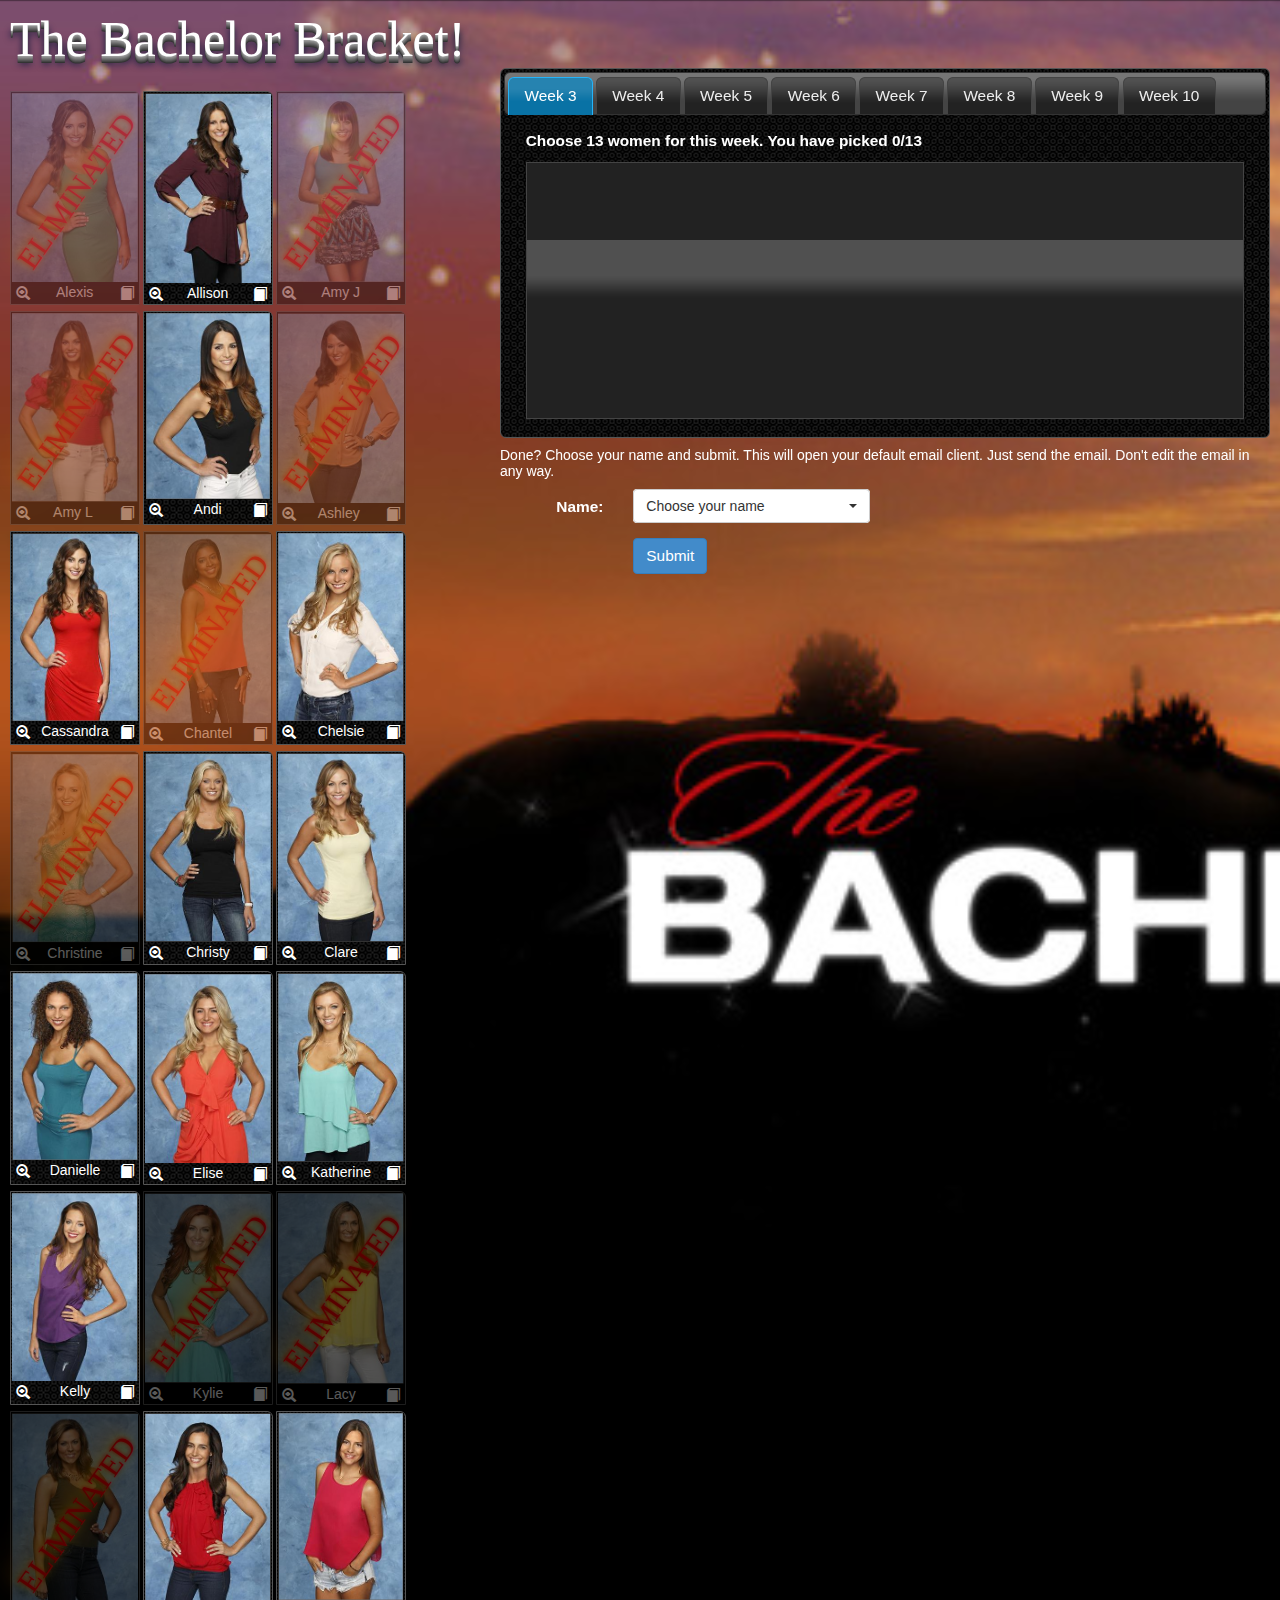
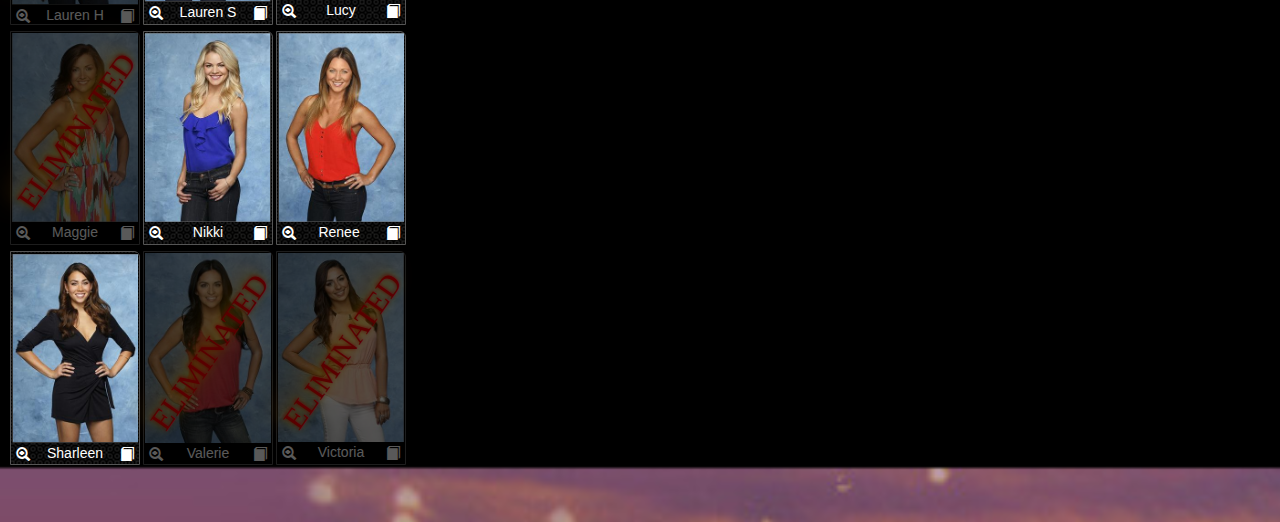
==== commit a4698463: "shift directories take 6" ====
--- a/bachelor18/index.html
+++ b/bachelor18/index.html
@@ -3,13 +3,13 @@
 <head>
 	<meta charset="utf-8">
 	<title>The Bachelor Bracket</title>
-	<link href="css/dark-hive/jquery-ui-1.10.3.custom.css" rel="stylesheet">
-	<link href="css/bootstrap.min.css" rel="stylesheet">
-	<link href="css/bootstrap-select.min.css" rel="stylesheet">
-	<script src="js/jquery-1.9.1.js"></script>
-	<script src="js/jquery-ui-1.10.3.custom.js"></script>
-	<script src="js/bootstrap.min.js"></script>
-	<script src="js/bootstrap-select.min.js"></script>
+	<link href="../css/dark-hive/jquery-ui-1.10.3.custom.css" rel="stylesheet">
+	<link href="../css/bootstrap.min.css" rel="stylesheet">
+	<link href="../css/bootstrap-select.min.css" rel="stylesheet">
+	<script src="../js/jquery-1.9.1.js"></script>
+	<script src="../js/jquery-ui-1.10.3.custom.js"></script>
+	<script src="../js/bootstrap.min.js"></script>
+	<script src="../js/bootstrap-select.min.js"></script>
 
 	<style>
 		#sortable { float: left; width: 65%; min-height: 12em;}
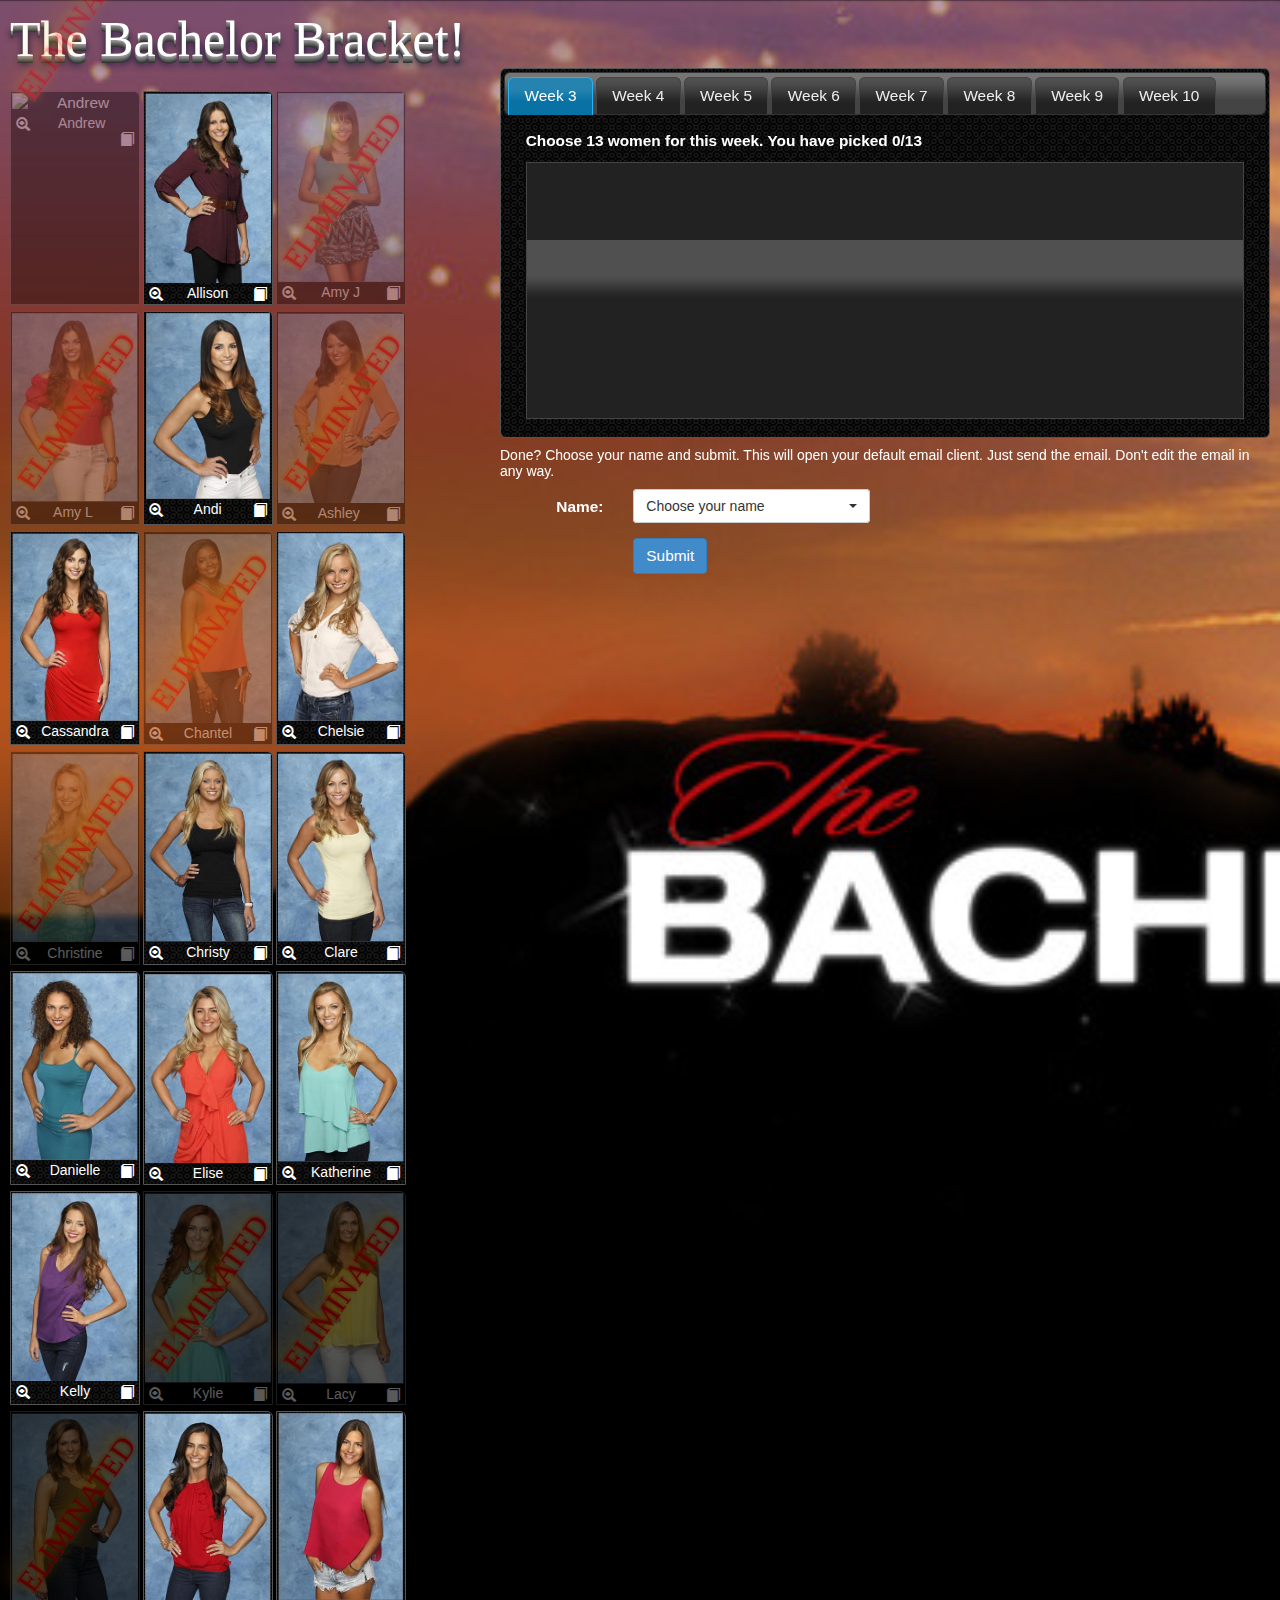
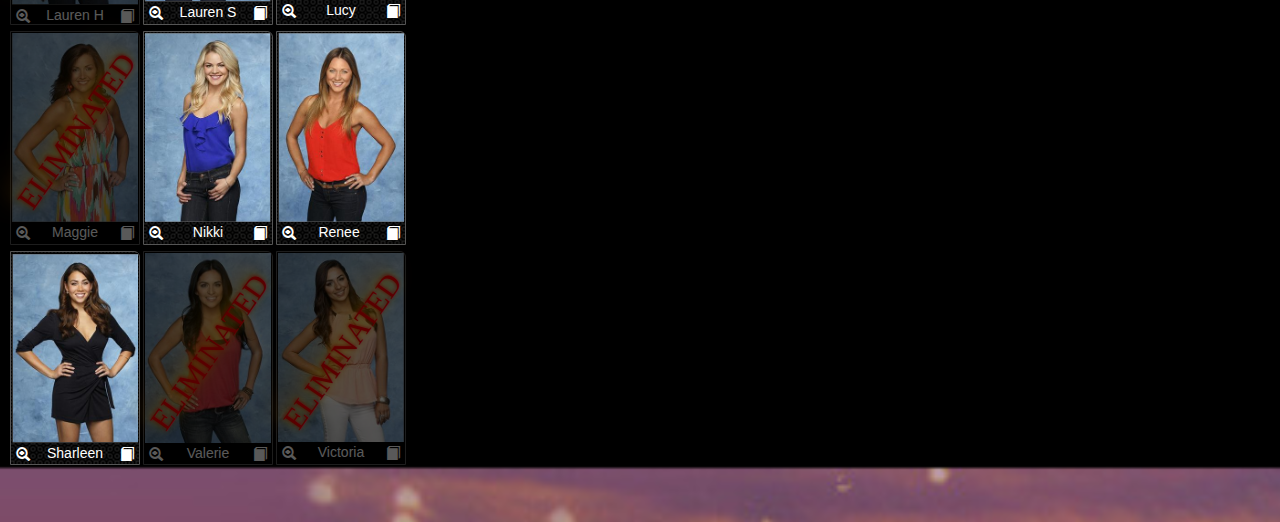
==== commit 92aaf5f7: "starting bachelorette test" ====
--- a/bachelor18/index.html
+++ b/bachelor18/index.html
@@ -533,7 +533,7 @@
       <div class="modal-body">
       	<button type="button" class="close" data-dismiss="modal" aria-hidden="true">&times;</button>
       	<div id="myModalBody"></div>
-      	<div id="bio_Alexis" class = "hide allBios">
+      	<div id="bio_Andrew" class = "hide allBios">
       		<br>
   			<p><strong>Which U.S. city is the most romantic to you and why?</strong><br /> New York is romantic to me. So many Broadway plays, fine restaurants, the beautiful city skyline, Central Park. It's all lovely.</p>
 			<p><strong>What is your ideal mate's personality like?<br /></strong>Caring, understanding, loving, hard worker, not afraid of a challenge, motivated.</p>
@@ -713,12 +713,12 @@
 	<div class="ui-widget ui-helper-clearfix" style = "width:100%">
 		<div class = "col-md-5">
 	 		<ul id="sortable" class="sortable ui-helper-reset ui-helper-clearfix" style = "width:100%;">
-	  			<li name = "Alexis" class="ui-widget-content ui-corner-tr ui-helper-reset ui-helper-clearfix eliminatedWomen" id = "Alexis">
-	  				<img title="Alexis" src="pics/Alexis.PNG" class="img-responsive">
-	  				<h5  style = "position:relative; bottom:7px">
-	  				  	<a style = "float: left; left:4px" title="View larger image" class="glyphicon glyphicon-zoom-in" onclick="enlargeImage('pics/Alexis.PNG')">
-	  				  	</a>&nbsp&nbsp&nbsp&nbsp&nbsp&nbsp Alexis &nbsp&nbsp&nbsp&nbsp&nbsp&nbsp
-	  				  	<a style = "right:4px" title="View Bio" class="glyphicon glyphicon-book" onclick="showBio('Alexis')"></a></h5>
+	  			<li name = "Andrew" class="ui-widget-content ui-corner-tr ui-helper-reset ui-helper-clearfix eliminatedWomen" id = "Andrew">
+	  				<img title="Andrew" src="pics/Andrew.jpg" class="img-responsive">
+	  				<h5  style = "position:relative; bottom:7px">
+	  				  	<a style = "float: left; left:4px" title="View larger image" class="glyphicon glyphicon-zoom-in" onclick="enlargeImage('pics/Andrew.PNG')">
+	  				  	</a>&nbsp&nbsp&nbsp&nbsp&nbsp&nbsp Andrew &nbsp&nbsp&nbsp&nbsp&nbsp&nbsp
+	  				  	<a style = "right:4px" title="View Bio" class="glyphicon glyphicon-book" onclick="showBio('Andrew')"></a></h5>
 	  				  	<h2> <span class="eliminatedText">ELIMINATED</span></h2>
 	  			</li>
 
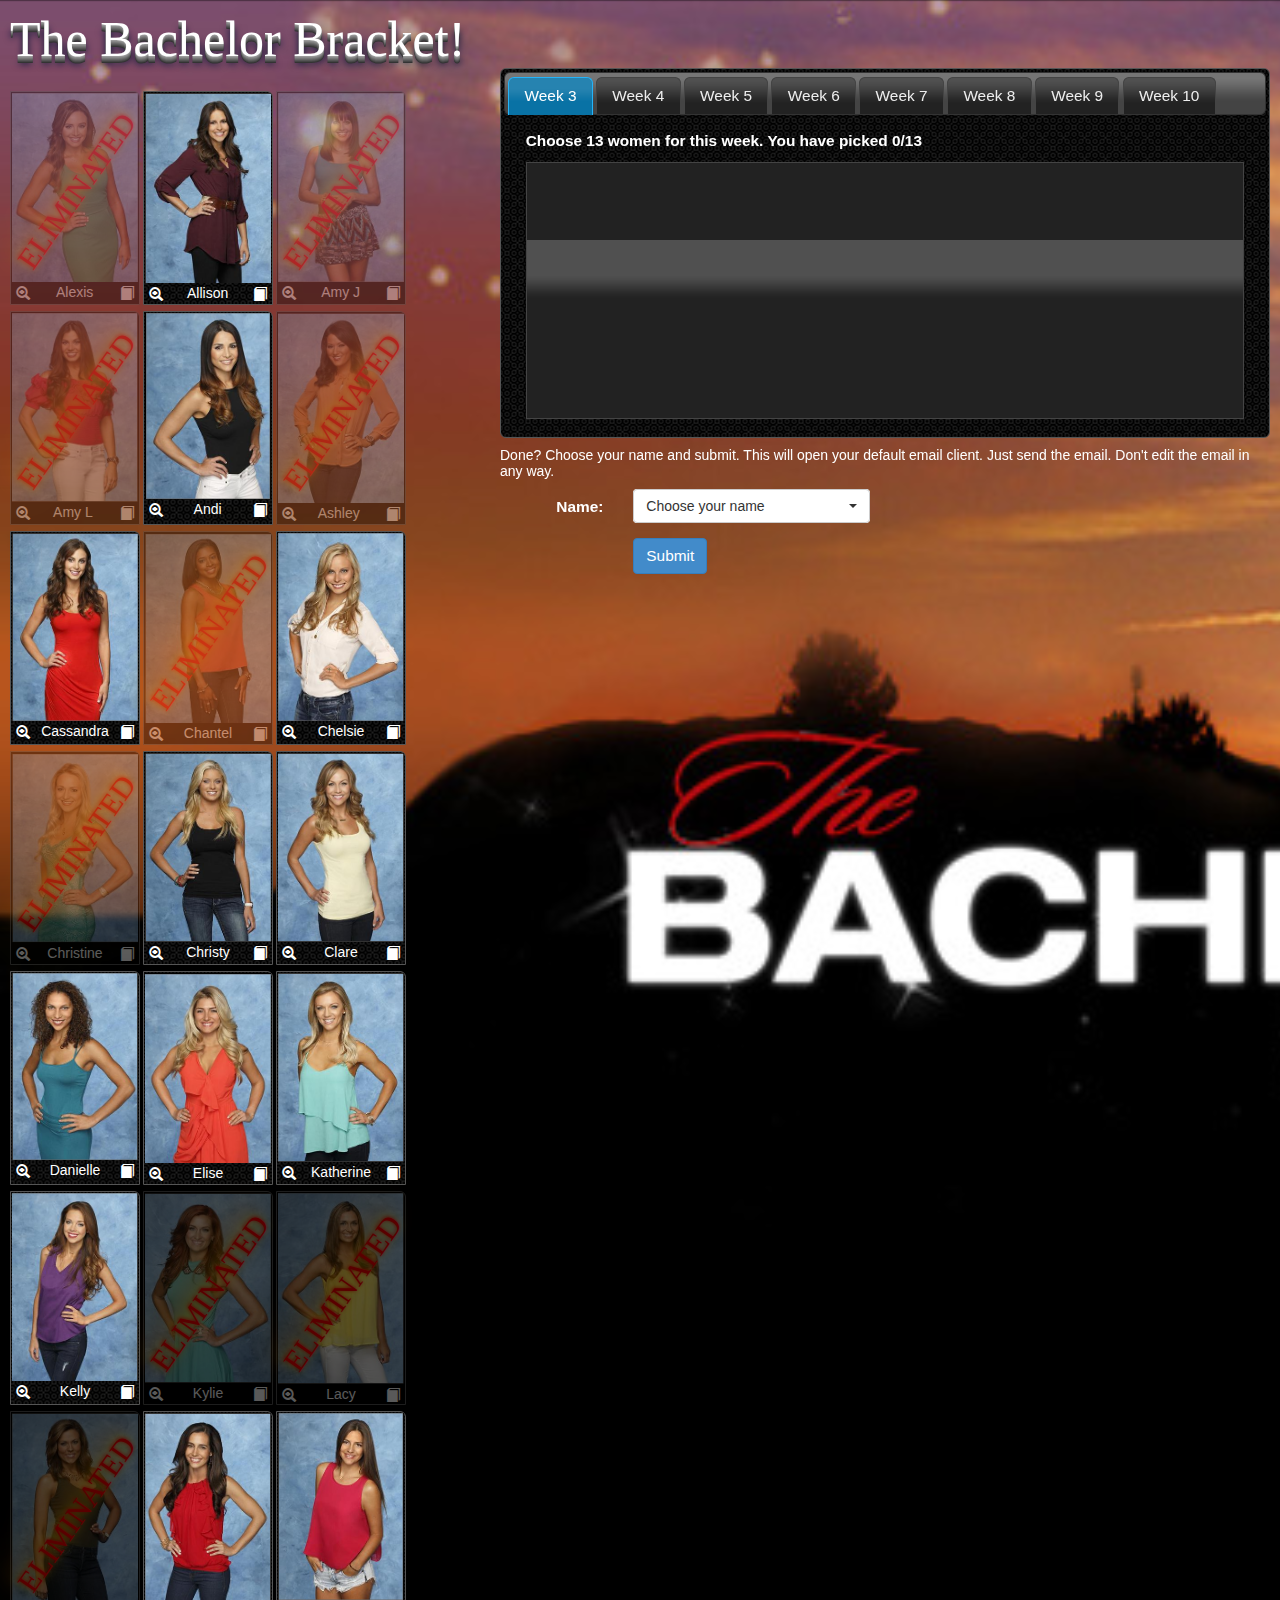
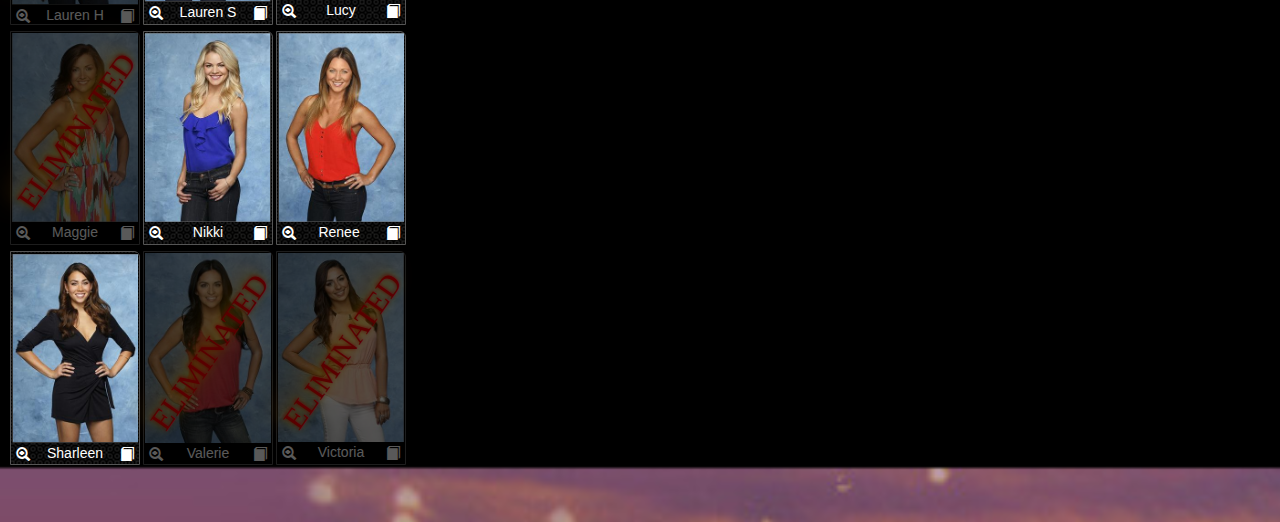
==== commit e5cfc0fd: "starting bachelorette test3" ====
--- a/bachelor18/index.html
+++ b/bachelor18/index.html
@@ -533,7 +533,7 @@
       <div class="modal-body">
       	<button type="button" class="close" data-dismiss="modal" aria-hidden="true">&times;</button>
       	<div id="myModalBody"></div>
-      	<div id="bio_Andrew" class = "hide allBios">
+      	<div id="bio_Alexis" class = "hide allBios">
       		<br>
   			<p><strong>Which U.S. city is the most romantic to you and why?</strong><br /> New York is romantic to me. So many Broadway plays, fine restaurants, the beautiful city skyline, Central Park. It's all lovely.</p>
 			<p><strong>What is your ideal mate's personality like?<br /></strong>Caring, understanding, loving, hard worker, not afraid of a challenge, motivated.</p>
@@ -713,12 +713,12 @@
 	<div class="ui-widget ui-helper-clearfix" style = "width:100%">
 		<div class = "col-md-5">
 	 		<ul id="sortable" class="sortable ui-helper-reset ui-helper-clearfix" style = "width:100%;">
-	  			<li name = "Andrew" class="ui-widget-content ui-corner-tr ui-helper-reset ui-helper-clearfix eliminatedWomen" id = "Andrew">
-	  				<img title="Andrew" src="pics/Andrew.jpg" class="img-responsive">
-	  				<h5  style = "position:relative; bottom:7px">
-	  				  	<a style = "float: left; left:4px" title="View larger image" class="glyphicon glyphicon-zoom-in" onclick="enlargeImage('pics/Andrew.PNG')">
-	  				  	</a>&nbsp&nbsp&nbsp&nbsp&nbsp&nbsp Andrew &nbsp&nbsp&nbsp&nbsp&nbsp&nbsp
-	  				  	<a style = "right:4px" title="View Bio" class="glyphicon glyphicon-book" onclick="showBio('Andrew')"></a></h5>
+	  			<li name = "Alexis" class="ui-widget-content ui-corner-tr ui-helper-reset ui-helper-clearfix eliminatedWomen" id = "Alexis">
+	  				<img title="Alexis" src="pics/Alexis.PNG" class="img-responsive">
+	  				<h5  style = "position:relative; bottom:7px">
+	  				  	<a style = "float: left; left:4px" title="View larger image" class="glyphicon glyphicon-zoom-in" onclick="enlargeImage('pics/Alexis.PNG')">
+	  				  	</a>&nbsp&nbsp&nbsp&nbsp&nbsp&nbsp Alexis &nbsp&nbsp&nbsp&nbsp&nbsp&nbsp
+	  				  	<a style = "right:4px" title="View Bio" class="glyphicon glyphicon-book" onclick="showBio('Alexis')"></a></h5>
 	  				  	<h2> <span class="eliminatedText">ELIMINATED</span></h2>
 	  			</li>
 
